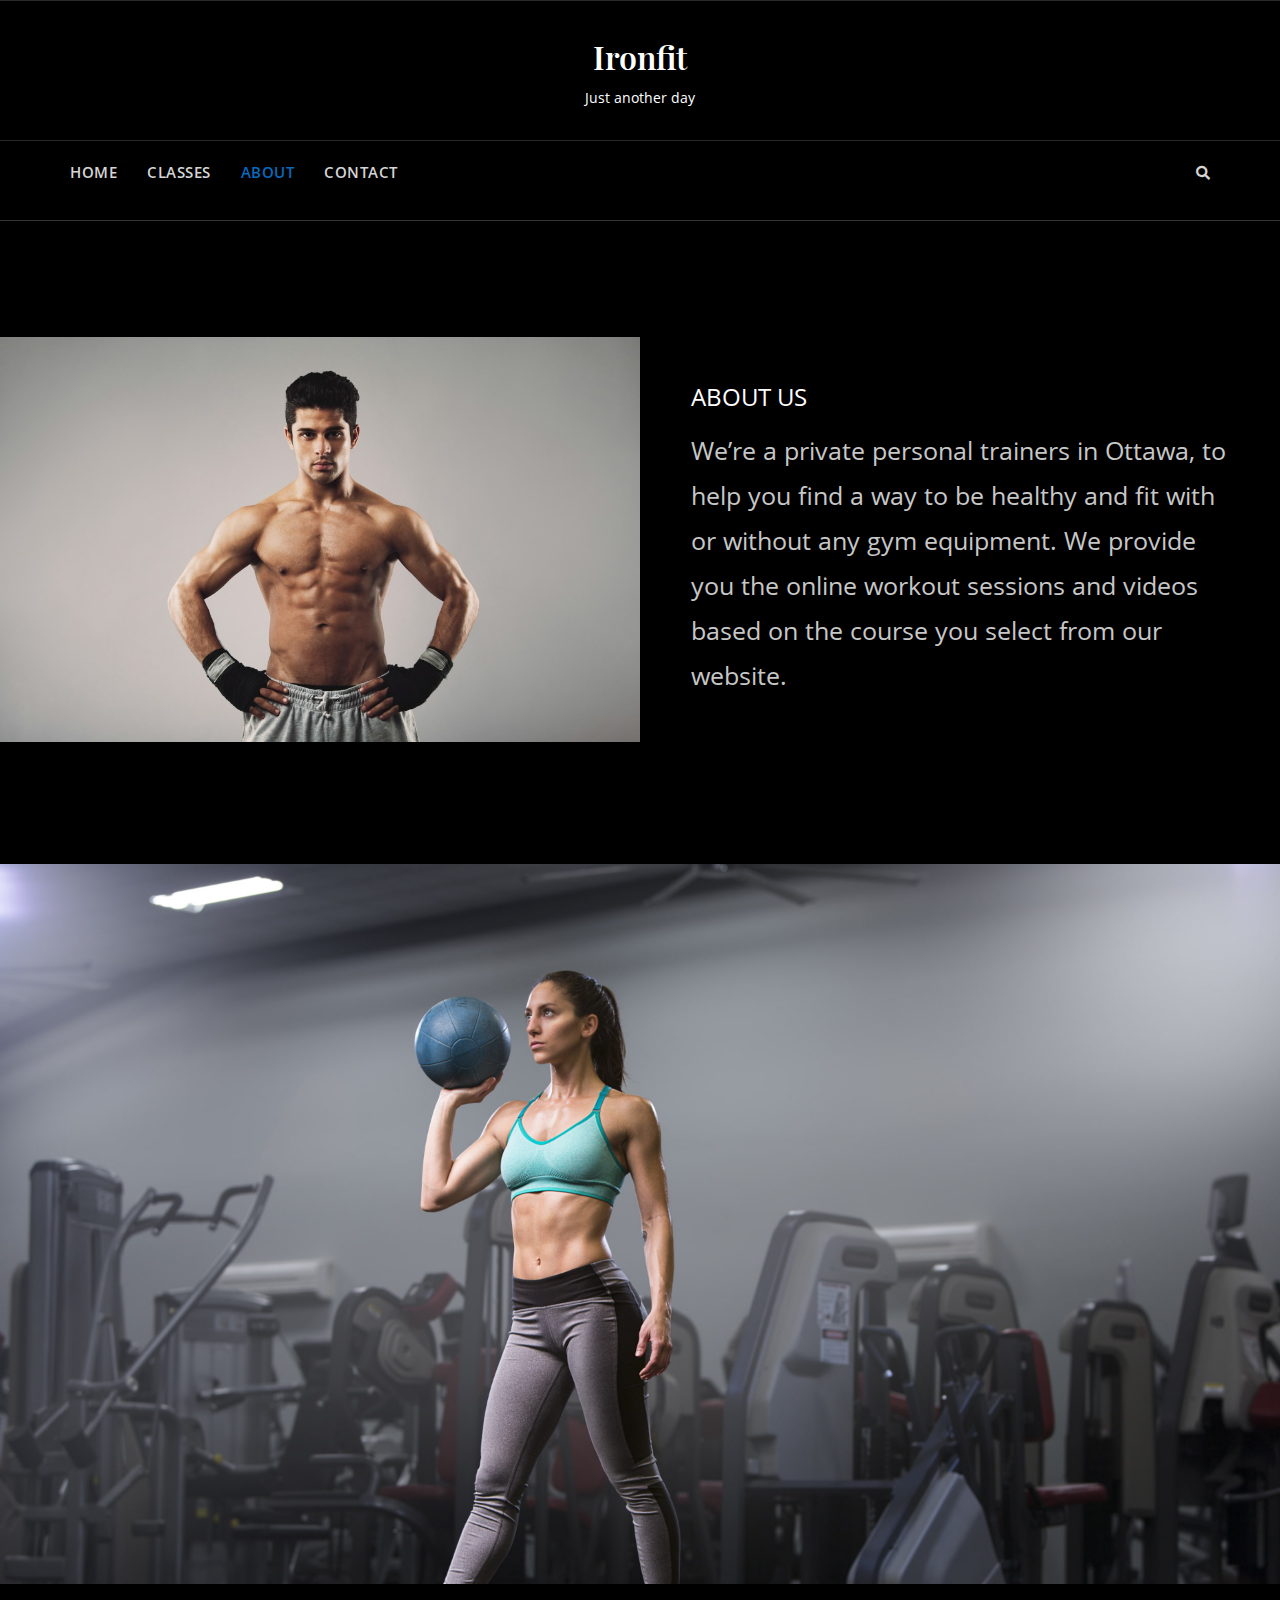
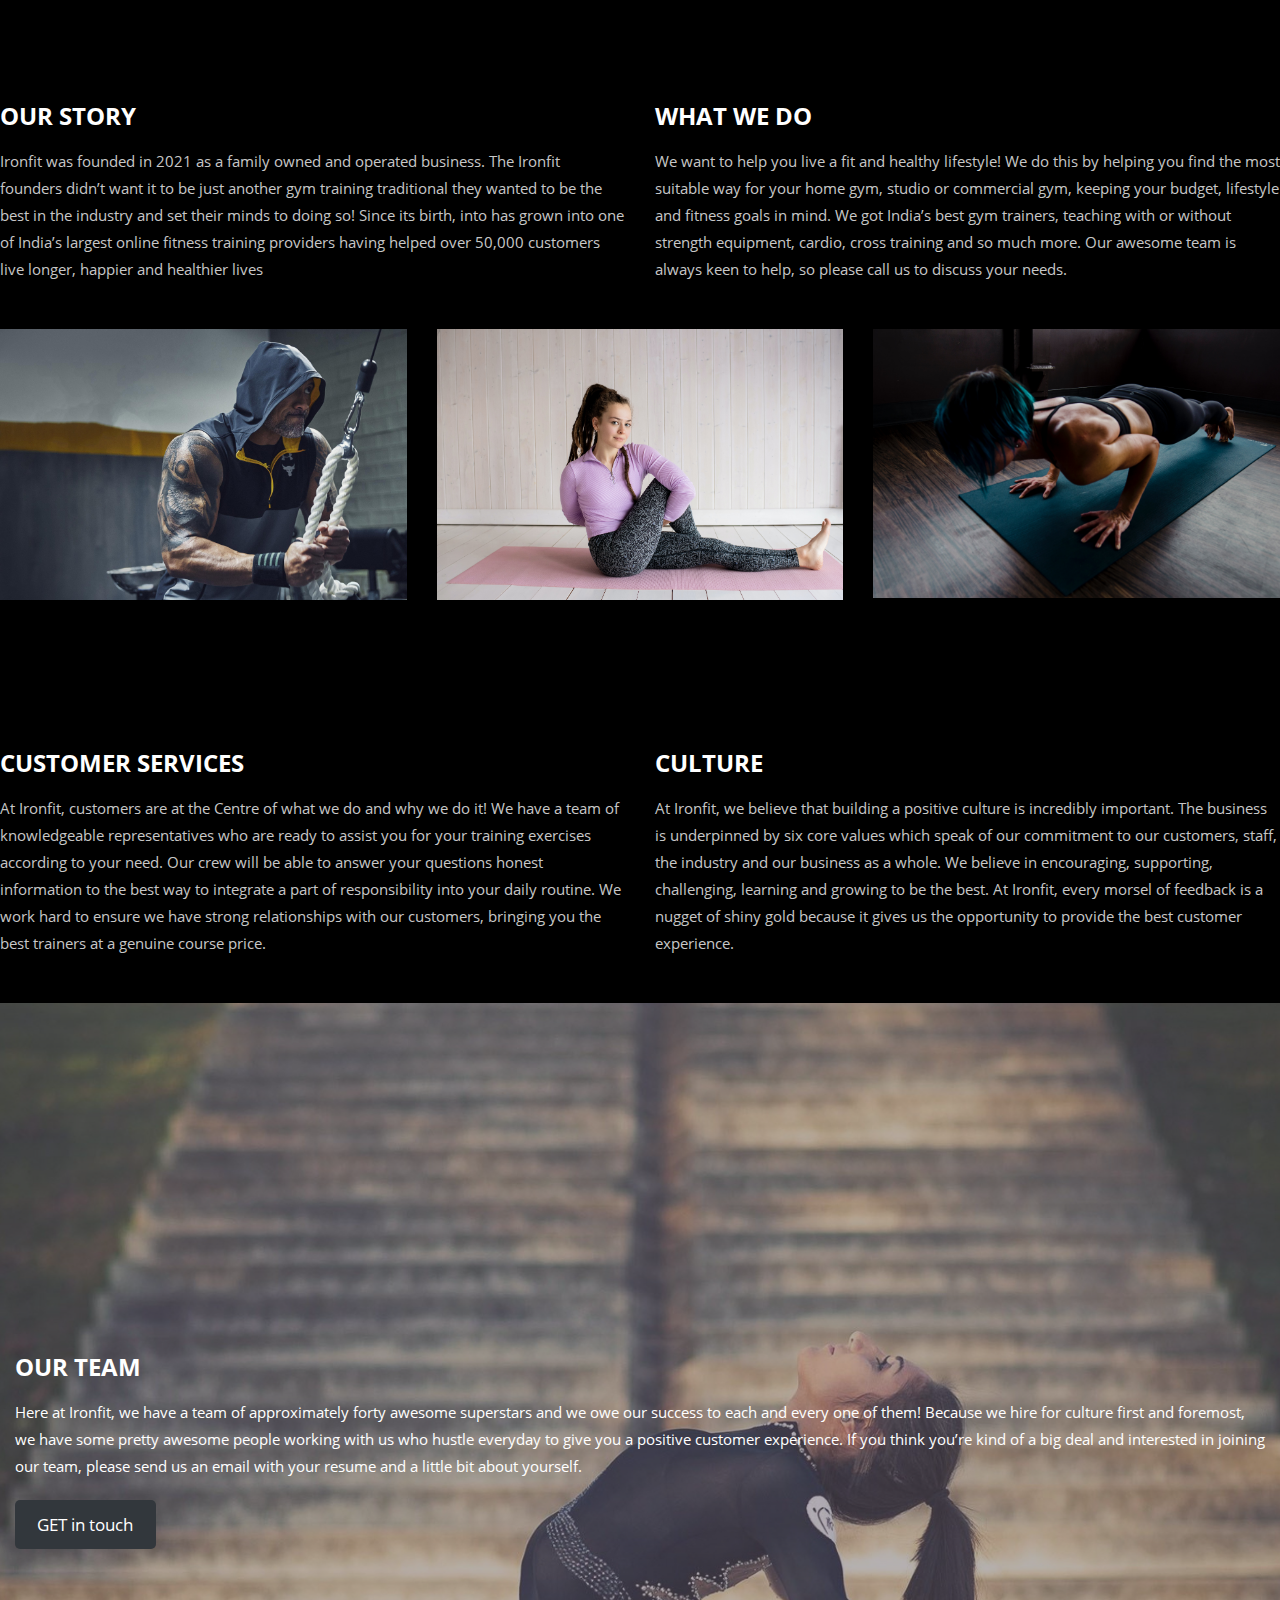
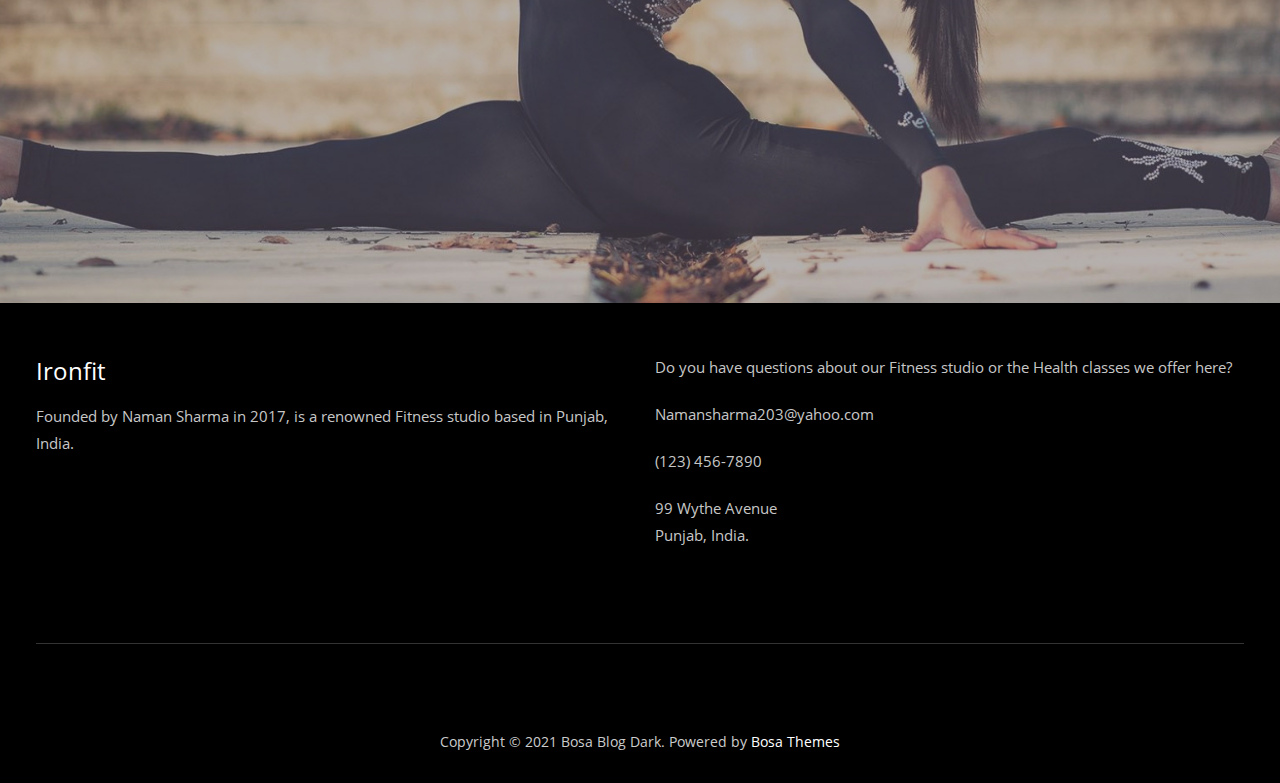
==== About/index.html @ 6e9be47a "added new files" ====
<!doctype html>
<html lang="en-US">
<head>
	<meta charset="UTF-8">
	<meta name="viewport" content="width=device-width, initial-scale=1">
	<link rel="profile" href="https://gmpg.org/xfn/11">

	<title>ABOUT &#8211; Ironfit</title>
<meta name='robots' content='max-image-preview:large' />
<link rel='dns-prefetch' href='//fonts.googleapis.com' />
<link rel='dns-prefetch' href='//s.w.org' />
<link rel="alternate" type="application/rss+xml" title="Ironfit &raquo; Feed" href="http://localhost/wordpress/feed/" />
<link rel="alternate" type="application/rss+xml" title="Ironfit &raquo; Comments Feed" href="http://localhost/wordpress/comments/feed/" />
<link rel="alternate" type="application/rss+xml" title="Ironfit &raquo; ABOUT Comments Feed" href="http://localhost/wordpress/about/feed/" />
		<script type="text/javascript">
			window._wpemojiSettings = {"baseUrl":"https:\/\/s.w.org\/images\/core\/emoji\/13.0.1\/72x72\/","ext":".png","svgUrl":"https:\/\/s.w.org\/images\/core\/emoji\/13.0.1\/svg\/","svgExt":".svg","source":{"concatemoji":"http:\/\/localhost\/wordpress\/wp-includes\/js\/wp-emoji-release.min.js?ver=5.7.2"}};
			!function(e,a,t){var n,r,o,i=a.createElement("canvas"),p=i.getContext&&i.getContext("2d");function s(e,t){var a=String.fromCharCode;p.clearRect(0,0,i.width,i.height),p.fillText(a.apply(this,e),0,0);e=i.toDataURL();return p.clearRect(0,0,i.width,i.height),p.fillText(a.apply(this,t),0,0),e===i.toDataURL()}function c(e){var t=a.createElement("script");t.src=e,t.defer=t.type="text/javascript",a.getElementsByTagName("head")[0].appendChild(t)}for(o=Array("flag","emoji"),t.supports={everything:!0,everythingExceptFlag:!0},r=0;r<o.length;r++)t.supports[o[r]]=function(e){if(!p||!p.fillText)return!1;switch(p.textBaseline="top",p.font="600 32px Arial",e){case"flag":return s([127987,65039,8205,9895,65039],[127987,65039,8203,9895,65039])?!1:!s([55356,56826,55356,56819],[55356,56826,8203,55356,56819])&&!s([55356,57332,56128,56423,56128,56418,56128,56421,56128,56430,56128,56423,56128,56447],[55356,57332,8203,56128,56423,8203,56128,56418,8203,56128,56421,8203,56128,56430,8203,56128,56423,8203,56128,56447]);case"emoji":return!s([55357,56424,8205,55356,57212],[55357,56424,8203,55356,57212])}return!1}(o[r]),t.supports.everything=t.supports.everything&&t.supports[o[r]],"flag"!==o[r]&&(t.supports.everythingExceptFlag=t.supports.everythingExceptFlag&&t.supports[o[r]]);t.supports.everythingExceptFlag=t.supports.everythingExceptFlag&&!t.supports.flag,t.DOMReady=!1,t.readyCallback=function(){t.DOMReady=!0},t.supports.everything||(n=function(){t.readyCallback()},a.addEventListener?(a.addEventListener("DOMContentLoaded",n,!1),e.addEventListener("load",n,!1)):(e.attachEvent("onload",n),a.attachEvent("onreadystatechange",function(){"complete"===a.readyState&&t.readyCallback()})),(n=t.source||{}).concatemoji?c(n.concatemoji):n.wpemoji&&n.twemoji&&(c(n.twemoji),c(n.wpemoji)))}(window,document,window._wpemojiSettings);
		</script>
		<style type="text/css">
img.wp-smiley,
img.emoji {
	display: inline !important;
	border: none !important;
	box-shadow: none !important;
	height: 1em !important;
	width: 1em !important;
	margin: 0 .07em !important;
	vertical-align: -0.1em !important;
	background: none !important;
	padding: 0 !important;
}
</style>
	<link rel='stylesheet' href='css/bosa-assets-bootstrap-css-bootstrap.min.css'>
<link rel='stylesheet' href='css/bosa-assets-slick-slick.css'>
<link rel='stylesheet' href='css/bosa-assets-css-slicknav.min.css'>
<link rel='stylesheet' href='css/bosa-assets-slick-slick-theme.css'>
<link rel='stylesheet' href='css/bosa-assets-font-awesome-css-all.min.css'>
<link rel='stylesheet' href='css/bosa-assets-css-blocks.min.css'>
<link rel='stylesheet' href='css/5573.css'>
<link rel='stylesheet' href='css/bosa-style.css'>
<link rel='stylesheet' href='css/6157.css'>
<link rel='stylesheet' href='css/7575.css'>
<link rel='stylesheet' href='css/dist-block-library-style.min.css'>
<link rel='stylesheet' href='css/dist-block-library-theme.min.css'>
<link rel='stylesheet' href='css/bosa-blog-dark-style.css'>
		<script>
			/* <![CDATA[ */
			var rcewpp = {
				"ajax_url":"http://localhost/wordpress/wp-admin/admin-ajax.php",
				"nonce": "33995a8b88",
				"home_url": "http://localhost/wordpress"
			};
			/* ]]\> */
		</script>
		<script type='text/javascript' src='js/jquery.min.js' id='jquery-core-js'></script>
<script type='text/javascript' src='js/jquery-migrate.min.js' id='jquery-migrate-js'></script>
<link rel="https://api.w.org/" href="http://localhost/wordpress/wp-json/" /><link rel="alternate" type="application/json" href="http://localhost/wordpress/wp-json/wp/v2/pages/28" /><link rel="EditURI" type="application/rsd+xml" title="RSD" href="http://localhost/wordpress/xmlrpc.php?rsd" />
<link rel="wlwmanifest" type="application/wlwmanifest+xml" href="http://localhost/wordpress/wp-includes/wlwmanifest.xml" /> 
<meta name="generator" content="WordPress 5.7.2" />
<link rel="canonical" href="http://localhost/wordpress/about/" />
<link rel='shortlink' href='http://localhost/wordpress/?p=28' />
<link rel="alternate" type="application/json+oembed" href="http://localhost/wordpress/wp-json/oembed/1.0/embed?url=http%3A%2F%2Flocalhost%2Fwordpress%2Fabout%2F" />
<link rel="alternate" type="text/xml+oembed" href="http://localhost/wordpress/wp-json/oembed/1.0/embed?url=http%3A%2F%2Flocalhost%2Fwordpress%2Fabout%2F&#038;format=xml" />
		<style>.site-header .site-branding > a {max-width: 270px;overflow: hidden;display: inline-block;}/* Site Title */.header-one .site-branding .site-title, .header-two .site-branding .site-title, .header-three .site-branding .site-title {color: #030303;}/* Tagline */.header-one .site-branding .site-description,.header-two .site-branding .site-description,.header-three .site-branding .site-description {color: #767676;}/* Page and Single Post Title */body.single .page-title, body.page .page-title {color: #101010;}/* Site body Text */body, html {color: #333333;}/* Heading Text */h1, h2, h3, h4, h5, h6 {color: #030303;}/* Primary Background */.section-title:before, .button-primary, body.woocommerce span.onsale, body.woocommerce-page span.onsale, body .woocommerce.widget_price_filter .ui-slider .ui-slider-handle, #offcanvas-menu .header-btn-wrap .header-btn .button-primary {background-color: #EB5A3E;}/* Primary Border */.post .entry-content .entry-header .cat-links a, .attachment .entry-content .entry-header .cat-links a, .wrap-coming-maintenance-mode .content .button-container .button-primary {border-color: #EB5A3E;}/* Primary Color */ blockquote:before, .post .entry-content .entry-header .cat-links a, .attachment .entry-content .entry-header .cat-links a, .post .entry-meta a:before, .attachment .entry-meta a:before, .single .entry-container .cat-links:before, .post .entry-meta .tag-links:before {color: #EB5A3E;}/* Hover Background */input[type=button]:hover, input[type=button]:active, input[type=button]:focus, input[type=reset]:hover, input[type=reset]:active, input[type=reset]:focus, input[type=submit]:hover, input[type=submit]:active, input[type=submit]:focus, .button-primary:hover, .button-primary:focus, .button-primary:active, .button-outline:hover, .button-outline:focus, .button-outline:active, .search-form .search-button:hover, .search-form .search-button:focus, .search-form .search-button:active, .page-numbers:hover, .page-numbers:focus, .page-numbers:active, #back-to-top a:hover, #back-to-top a:focus, #back-to-top a:active, .section-highlight-post .slick-control li.slick-arrow:not(.slick-disabled):hover, .section-highlight-post .slick-control li.slick-arrow:not(.slick-disabled):focus, .section-highlight-post .slick-control li.slick-arrow:not(.slick-disabled):active, .alt-menu-icon a:hover .icon-bar, .alt-menu-icon a:focus .icon-bar, .alt-menu-icon a:active .icon-bar, .alt-menu-icon a:hover .icon-bar:before, .alt-menu-icon a:hover .icon-bar:after, .alt-menu-icon a:focus .icon-bar:before, .alt-menu-icon a:focus .icon-bar:after, .alt-menu-icon a:active .icon-bar:before, .alt-menu-icon a:active .icon-bar:after, #offcanvas-menu .close-offcanvas-menu button:hover,#offcanvas-menu .close-offcanvas-menu button:active, .highlight-post-slider .post .entry-meta .cat-links a:hover, .highlight-post-slider .post .entry-meta .cat-links a:focus, .highlight-post-slider .post .entry-meta .cat-links a:active, .site-footer .social-profile ul li a:hover, .site-footer .social-profile ul li a:focus, .site-footer .social-profile ul li a:active, #back-to-top a:hover, #back-to-top a:focus, #back-to-top a:active, .comments-area .comment-list .reply a:hover, .comments-area .comment-list .reply a:focus, .comments-area .comment-list .reply a:active, .widget .tagcloud a:hover, .widget .tagcloud a:focus, .widget .tagcloud a:active, .infinite-scroll #infinite-handle span:hover, .infinite-scroll #infinite-handle span:focus, .infinite-scroll #infinite-handle span:active, .slicknav_btn:hover .slicknav_icon-bar, .slicknav_btn:focus .slicknav_icon-bar, .slicknav_btn:hover .slicknav_icon-bar, .slicknav_btn:hover .slicknav_icon-bar:first-child:before, .slicknav_btn:hover .slicknav_icon-bar:first-child:after, .slicknav_btn:focus .slicknav_icon-bar:first-child:before, .slicknav_btn:focus .slicknav_icon-bar:first-child:after, .slicknav_btn:hover .slicknav_icon-bar:first-child:before, .slicknav_btn:hover .slicknav_icon-bar:first-child:after, .woocommerce #respond input#submit:hover, .woocommerce #respond input#submit:focus, .woocommerce #respond input#submit:active, .body.woocommerce #respond input#submit:hover, body.woocommerce #respond input#submit:focus, body.woocommerce #respond input#submit:active, body.woocommerce a.button:hover, body.woocommerce a.button:focus, body.woocommerce a.button:active, body.woocommerce button.button:hover, body.woocommerce button.button:focus, body.woocommerce button.button:active, body.woocommerce input.button:hover, body.woocommerce input.button:focus, body.woocommerce input.button:active, body.woocommerce a.button.alt:hover, body.woocommerce a.button.alt:focus, body.woocommerce a.button.alt:active, body.woocommerce button.button.alt:hover, body.woocommerce button.button.alt:focus, body.woocommerce button.button.alt:active, body.woocommerce a.added_to_cart:hover, body.woocommerce a.added_to_cart:focus, body.woocommerce a.added_to_cart:active, body.woocommerce-page #respond input#submit:hover, body.woocommerce-page #respond input#submit:focus, body.woocommerce-page #respond input#submit:active, body.woocommerce-page a.button:hover, body.woocommerce-page a.button:focus, body.woocommerce-page a.button:active, body.woocommerce-page button.button:hover, body.woocommerce-page button.button:focus, body.woocommerce-page button.button:active, body.woocommerce-page input.button:hover, body.woocommerce-page input.button:focus, body.woocommerce-page input.button:active, body.woocommerce-page a.button.alt:hover, body.woocommerce-page a.button.alt:focus, body.woocommerce-page a.button.alt:active, body.woocommerce-page button.button.alt:hover, body.woocommerce-page button.button.alt:focus, body.woocommerce-page button.button.alt:active, body.woocommerce-page a.added_to_cart:hover, body.woocommerce-page a.added_to_cart:focus, body.woocommerce-page a.added_to_cart:active, .woocommerce a.button:hover, .woocommerce a.button:focus, .widget.widget_product_search [type=submit]:hover, .widget.widget_product_search [type=submit]:focus, .widget.widget_product_search [type=submit]:active, #offcanvas-menu .header-btn-wrap .header-btn .button-primary:hover, #offcanvas-menu .header-btn-wrap .header-btn .button-primary:focus, #offcanvas-menu .header-btn-wrap .header-btn .button-primary:active, #offcanvas-menu .header-btn-wrap .header-btn .button-outline:hover, #offcanvas-menu .header-btn-wrap .header-btn .button-outline:focus, #offcanvas-menu .header-btn-wrap .header-btn .button-outline:active {background-color: #086abd;}/* Hover Border */.button-outline:hover, .button-outline:focus, .button-outline:active, #offcanvas-menu .close-offcanvas-menu button:hover, #offcanvas-menu .close-offcanvas-menu button:active, .page-numbers:hover, .page-numbers:focus, .page-numbers:active, #back-to-top a:hover, #back-to-top a:focus, #back-to-top a:active, .post .entry-content .entry-header .cat-links a:hover, .post .entry-content .entry-header .cat-links a:focus, .post .entry-content .entry-header .cat-links a:active, .attachment .entry-content .entry-header .cat-links a:hover, .attachment .entry-content .entry-header .cat-links a:focus, .attachment .entry-content .entry-header .cat-links a:active, .banner-content .entry-content .entry-header .cat-links a:hover, .banner-content .entry-content .entry-header .cat-links a:focus, .banner-content .entry-content .entry-header .cat-links a:active, .slick-control li:not(.slick-disabled):hover span, .slick-control li:not(.slick-disabled):focus span, .slick-control li:not(.slick-disabled):active span, .section-banner .banner-content .button-container .button-outline:hover, .section-banner .banner-content .button-container .button-outline:focus, .section-banner .banner-content .button-container .button-outline:active, #back-to-top a:hover, #back-to-top a:focus, #back-to-top a:active, .widget .tagcloud a:hover, .widget .tagcloud a:focus, .widget .tagcloud a:active, .woocommerce nav.woocommerce-pagination ul li a:focus, .woocommerce nav.woocommerce-pagination ul li a:hover, .woocommerce nav.woocommerce-pagination ul li span.current, #offcanvas-menu .header-btn-wrap .header-btn .button-outline:hover, #offcanvas-menu .header-btn-wrap .header-btn .button-outline:focus, #offcanvas-menu .header-btn-wrap .header-btn .button-outline:active, .wrap-coming-maintenance-mode .content .social-profile ul a:hover, .wrap-coming-maintenance-mode .content .social-profile ul a:focus, .wrap-coming-maintenance-mode .content .social-profile ul a:active, body.woocommerce a.added_to_cart {border-color: #086abd;}/* Hover Text */a:hover, a:focus, a:active, .main-navigation ul.menu ul li a:hover, .main-navigation ul.menu ul li a:focus, .main-navigation ul.menu ul li a:active, .main-navigation ul.menu > li:hover > a, .main-navigation ul.menu > li:focus > a, .main-navigation ul.menu > li:active > a, .main-navigation ul.menu > li.focus > a, .main-navigation ul.menu li.current-menu-item > a, .main-navigation ul.menu li.current-menu-parent > a, .comment-navigation .nav-previous a:hover, .comment-navigation .nav-previous a:focus, .comment-navigation .nav-previous a:active, .comment-navigation .nav-next a:hover, .comment-navigation .nav-next a:focus, .comment-navigation .nav-next a:active, .posts-navigation .nav-previous a:hover, .posts-navigation .nav-previous a:focus, .posts-navigation .nav-previous a:active, .posts-navigation .nav-next a:hover, .posts-navigation .nav-next a:focus, .posts-navigation .nav-next a:active, .post-navigation .nav-previous a:hover, .post-navigation .nav-previous a:focus, .post-navigation .nav-previous a:active, .post-navigation .nav-next a:hover, .post-navigation .nav-next a:focus, .post-navigation .nav-next a:active, .social-profile ul li a:hover, .social-profile ul li a:focus, .social-profile ul li a:active, .post .entry-content .entry-header .cat-links a:hover, .post .entry-content .entry-header .cat-links a:focus, .post .entry-content .entry-header .cat-links a:active, .attachment .entry-content .entry-header .cat-links a:hover, .attachment .entry-content .entry-header .cat-links a:focus, .attachment .entry-content .entry-header .cat-links a:active, .banner-content .entry-content .entry-header .cat-links a:hover, .banner-content .entry-content .entry-header .cat-links a:focus, .banner-content .entry-content .entry-header .cat-links a:active, .post .entry-meta a:hover, .post .entry-meta a:focus, .post .entry-meta a:active, .attachment .entry-meta a:hover, .attachment .entry-meta a:focus, .attachment .entry-meta a:active, .banner-content .entry-meta a:hover, .banner-content .entry-meta a:focus, .banner-content .entry-meta a:active, .post .entry-meta a:hover:before, .post .entry-meta a:focus:before, .post .entry-meta a:active:before, .attachment .entry-meta a:hover:before, .attachment .entry-meta a:focus:before, .attachment .entry-meta a:active:before, .banner-content .entry-meta a:hover:before, .banner-content .entry-meta a:focus:before, .banner-content .entry-meta a:active:before, .breadcrumb-wrap .breadcrumbs .trail-items a:hover, .breadcrumb-wrap .breadcrumbs .trail-items a:focus, .breadcrumb-wrap .breadcrumbs .trail-items a:active, .site-header .site-branding .site-title a:hover, .site-header .site-branding .site-title a:focus, .site-header .site-branding .site-title a:active, .header-icons .search-icon:hover, .header-icons .search-icon:focus, .header-icons .search-icon:active, .header-search .search-form .search-button:hover, .header-search .close-button:hover, .header-contact ul a:hover, .header-contact ul a:focus, .header-contact ul a:active, .section-banner .banner-content .entry-meta a:hover, .section-banner .banner-content .entry-meta a:focus, .section-banner .banner-content .entry-meta a:active, .site-footer .site-info a:hover, .site-footer .site-info a:focus, .site-footer .site-info a:active, .site-footer .footer-menu ul li a:hover, .site-footer .footer-menu ul li a:focus, .site-footer .footer-menu ul li a:active, .comments-area .comment-list .comment-metadata a:hover, .comments-area .comment-list .comment-metadata a:focus, .comments-area .comment-list .comment-metadata a:active, .widget ul li a:hover, .widget ul li a:focus, .widget ul li a:active, body.woocommerce .product_meta .posted_in a:hover, body.woocommerce .product_meta .posted_in a:focus, body.woocommerce .product_meta .posted_in a:active, body.woocommerce .product_meta .tagged_as a:hover, body.woocommerce .product_meta .tagged_as a:focus, body.woocommerce .product_meta .tagged_as a:active, body.woocommerce-page .product_meta .posted_in a:hover, body.woocommerce-page .product_meta .posted_in a:focus, body.woocommerce-page .product_meta .posted_in a:active, body.woocommerce-page .product_meta .tagged_as a:hover, body.woocommerce-page .product_meta .tagged_as a:focus, body.woocommerce-page .product_meta .tagged_as a:active, .woocommerce .woocommerce-MyAccount-navigation ul li a:hover, .woocommerce .woocommerce-MyAccount-navigation ul li a:focus, .woocommerce .woocommerce-MyAccount-navigation ul li a:active, .woocommerce .woocommerce-MyAccount-content p a:hover, .woocommerce .woocommerce-MyAccount-content p a:focus, .woocommerce .woocommerce-MyAccount-content p a:active, .product .product-compare-wishlist .product-compare a:hover, .product .product-compare-wishlist .product-wishlist a:hover, .section-banner .banner-content .button-container .button-text:hover, .section-banner .banner-content .button-container .button-text:focus, .section-banner .banner-content .button-container .button-text:active, .social-profile ul li a:hover, .wrap-coming-maintenance-mode .content .header-contact ul a:hover, .wrap-coming-maintenance-mode .content .header-contact ul a:focus, .wrap-coming-maintenance-mode .content .header-contact ul a:active, #offcanvas-menu .header-navigation ul.menu > li a:hover, #offcanvas-menu .header-navigation ul.menu > li a:focus, #offcanvas-menu .header-navigation ul.menu > li a:active, #offcanvas-menu .social-profile ul li a:hover, #offcanvas-menu .social-profile ul li a:focus, #offcanvas-menu .social-profile ul li a:active, #offcanvas-menu .header-contact ul li a:hover, #offcanvas-menu .header-contact ul li a:focus, #offcanvas-menu .header-contact ul li a:active, #offcanvas-menu .header-btn-wrap .header-btn .button-text:hover, #offcanvas-menu .header-btn-wrap .header-btn .button-text:focus, #offcanvas-menu .header-btn-wrap .header-btn .button-text:active, .wrap-coming-maintenance-mode .content .social-profile ul a:hover, .wrap-coming-maintenance-mode .content .social-profile ul a:focus, .wrap-coming-maintenance-mode .content .social-profile ul a:active, body .woocommerce .woocommerce-MyAccount-navigation ul li.is-active a, body.woocommerce ul.products li.product .woocommerce-loop-product__title:hover, body.woocommerce ul.products li.product .woocommerce-loop-product__title:focus, body.woocommerce ul.products li.product .woocommerce-loop-product__title:active, body.woocommerce-page ul.products li.product .woocommerce-loop-product__title:hover, body.woocommerce-page ul.products li.product .woocommerce-loop-product__title:focus, body.woocommerce-page ul.products li.product .woocommerce-loop-product__title:active, .woocommerce ul.products li.product .price ins:hover, .woocommerce ul.products li.product .price ins:focus, .woocommerce ul.products li.product .price ins:active, .widget.widget_recently_viewed_products li .product-title:hover, .widget.widget_recently_viewed_products li .product-title:active, .widget.widget_recent_reviews li .product-title:hover, .widget.widget_recent_reviews li .product-title:active, .widget.widget_products .product_list_widget li .product-title:hover,.widget.widget_products .product_list_widget li .product-title:active{color: #086abd;}/* Main Slider */.main-slider .banner-img .overlay {background-color: rgba(0, 0, 0, 0.4);}/* Main Banner */.banner-img .overlay { background-color: rgba(0, 0, 0, 0.4);}/* Feature Posts*/.feature-posts-layout-one .feature-posts-content-wrap .feature-posts-image:before { background-color: rgba(0, 0, 0, 0.4);}.header-one .top-header,.header-two .top-header,.header-three .top-header {background-color: ;}.header-one .header-contact ul li, .header-one .header-contact ul li a, .header-one .social-profile ul li a,.header-one .header-icons .search-icon,.header-two .header-contact ul li, .header-two .header-contact ul li a, .header-two .social-profile ul li a,.header-two .header-icons .search-icon,.header-three .header-navigation ul.menu > li > a, .header-three .alt-menu-icon .iconbar-label, .header-three .social-profile ul li a {color: #333333;}@media only screen and (max-width: 991px) {.alt-menu-icon .iconbar-label {color: #333333;}header.site-header .alt-menu-icon .icon-bar, header.site-header .alt-menu-icon .icon-bar:before, header.site-header .alt-menu-icon .icon-bar:after {background-color: #333333;}.alt-menu-icon a:hover .iconbar-label,.alt-menu-icon a:focus .iconbar-label,.alt-menu-icon a:active .iconbar-label {color: #086abd;}header.site-header .alt-menu-icon a:hover .icon-bar, header.site-header .alt-menu-icon a:focus .icon-bar, header.site-header .alt-menu-icon a:active .icon-bar, header.site-header .alt-menu-icon a:hover .icon-bar:before, header.site-header .alt-menu-icon a:focus .icon-bar:before, header.site-header .alt-menu-icon a:active .icon-bar:before, header.site-header .alt-menu-icon a:hover .icon-bar:after,header.site-header .alt-menu-icon a:focus .icon-bar:after,header.site-header .alt-menu-icon a:active .icon-bar:after {background-color: #086abd;}}.header-one .alt-menu-icon .icon-bar, .header-one .alt-menu-icon .icon-bar:before, .header-one .alt-menu-icon .icon-bar:after,.header-two .alt-menu-icon .icon-bar, .header-two .alt-menu-icon .icon-bar:before, .header-two .alt-menu-icon .icon-bar:after {background-color: #333333;}.header-one .header-contact ul li a:hover, .header-one .header-contact ul li a:focus, .header-one .header-contact ul li a:active, .header-one .social-profile ul li a:hover, .header-one .social-profile ul li a:focus, .header-one .social-profile ul li a:active,.header-one .header-search-wrap .search-icon:hover,.header-one .header-search-wrap .search-icon:focus,.header-one .header-search-wrap .search-icon:active,.header-two .header-contact ul li a:hover, .header-two .header-contact ul li a:focus, .header-two .header-contact ul li a:active, .header-two .social-profile ul li a:hover,.header-two .social-profile ul li a:focus,.header-two .social-profile ul li a:active,.header-two .header-icons .search-icon:hover,.header-two .header-icons .search-icon:focus,.header-two .header-icons .search-icon:active,.header-three .header-navigation ul.menu > li > a:hover, .header-three .header-navigation ul.menu > li > a:focus, .header-three .header-navigation ul.menu > li > a:active, .header-three .social-profile ul li a:hover, .header-three .social-profile ul li a:focus, .header-three .social-profile ul li a:active {color: #086abd;}.header-one .alt-menu-icon a:hover .icon-bar, .header-one .alt-menu-icon a:focus .icon-bar, .header-one .alt-menu-icon a:active .icon-bar, .header-one .alt-menu-icon a:hover .icon-bar:before, .header-one .alt-menu-icon a:focus .icon-bar:before, .header-one .alt-menu-icon a:active .icon-bar:before, .header-one .alt-menu-icon a:hover .icon-bar:after,.header-one .alt-menu-icon a:focus .icon-bar:after,.header-one .alt-menu-icon a:active .icon-bar:after,.header-two .alt-menu-icon a:hover .icon-bar, .header-two .alt-menu-icon a:focus .icon-bar, .header-two .alt-menu-icon a:active .icon-bar, .header-two .alt-menu-icon a:hover .icon-bar:before, .header-two .alt-menu-icon a:focus .icon-bar:before, .header-two .alt-menu-icon a:active .icon-bar:before, .header-two .alt-menu-icon a:hover .icon-bar:after,.header-two .alt-menu-icon a:focus .icon-bar:after,.header-two .alt-menu-icon a:active .icon-bar:after,.home .header-two:not(.sticky-header) .alt-menu-icon a:hover .icon-bar, .home .header-two:not(.sticky-header) .alt-menu-icon a:focus .icon-bar, .home .header-two:not(.sticky-header) .alt-menu-icon a:active .icon-bar, .home .header-two:not(.sticky-header) .alt-menu-icon a:hover .icon-bar:before, .home .header-two:not(.sticky-header) .alt-menu-icon a:focus .icon-bar:before, .home .header-two:not(.sticky-header) .alt-menu-icon a:active .icon-bar:before, .home .header-two:not(.sticky-header) .alt-menu-icon a:hover .icon-bar:after,.home .header-two:not(.sticky-header) .alt-menu-icon a:focus .icon-bar:after,.home .header-two:not(.sticky-header) .alt-menu-icon a:active .icon-bar:after {background-color: #086abd;}.mid-header .overlay {background-color: ;}.header-three .site-branding .site-title a:hover,.header-three .site-branding .site-title a:focus,.header-three .site-branding .site-title a:active {color: #086abd;}.header-one .bottom-header .overlay,.header-two .bottom-header .overlay,.header-three .bottom-header,.header-three .mobile-menu-container {background-color: ;}@media only screen and (max-width: 991px) {.header-one .mobile-menu-container {background-color: ;}}.header-one .main-navigation ul.menu > li > a,.header-two .main-navigation ul.menu > li > a,.header-three .main-navigation ul.menu > li > a, .header-three .header-icons .search-icon {color: #333333;}.site-header .slicknav_btn:not(.slicknav_open) .slicknav_icon span,.site-header .slicknav_btn:not(.slicknav_open) .slicknav_icon span:first-child:before, .site-header .slicknav_btn:not(.slicknav_open) .slicknav_icon span:first-child:after {background-color: #333333;}.header-one .site-branding .site-title a:hover,.header-one .site-branding .site-title a:focus,.header-one .site-branding .site-title a:active,.header-one .main-navigation ul.menu li a:hover, .header-one .main-navigation ul.menu li a:focus, .header-one .main-navigation ul.menu li a:active, .header-one .main-navigation ul.menu li.current-menu-item > a,.header-one .main-navigation ul.menu > li:hover > a, .header-one .main-navigation ul.menu > li:focus > a, .header-one .main-navigation ul.menu > li:active > a, .header-two .site-branding .site-title a:hover,.header-two .site-branding .site-title a:focus,.header-two .site-branding .site-title a:active,.header-two .header-search-wrap .search-icon:hover,.header-two .header-search-wrap .search-icon:focus,.header-two .header-search-wrap .search-icon:active,.header-two .main-navigation ul.menu li a:hover, .header-two .main-navigation ul.menu li a:focus, .header-two .main-navigation ul.menu > li > a:active, .header-two .main-navigation ul.menu li.current-menu-item > a,.header-two .main-navigation ul.menu > li:hover > a, .header-two .main-navigation ul.menu > li:focus > a, .header-two .main-navigation ul.menu > li:active > a, .header-two .header-icons .search-icon:hover, .header-two .header-icons .search-icon:focus, .header-two .header-icons .search-icon:active, .home .header-two:not(.sticky-header) .main-navigation ul.menu li a:hover, .home .header-two:not(.sticky-header) .main-navigation ul.menu li a:focus, .home .header-two:not(.sticky-header) .main-navigation ul.menu li a:active,.header-two .main-navigation ul.menu li.current-menu-item > a,.header-three .main-navigation ul.menu > li > a:hover, .header-three .main-navigation ul.menu > li > a:focus, .header-three .main-navigation ul.menu > li > a:active, .header-three .main-navigation ul.menu li.current-menu-item > a,.header-three .main-navigation ul.menu > li:hover > a, .header-three .main-navigation ul.menu > li:focus > a, .header-three .main-navigation ul.menu > li:active > a, .header-three .header-icons .search-icon:hover, .header-three .header-icons .search-icon:focus, .header-three .header-icons .search-icon:active {color: #086abd;}.header-three .alt-menu-icon .icon-bar, .header-three .alt-menu-icon .icon-bar:before, .header-three .alt-menu-icon .icon-bar:after {background-color: #333333;}.header-three .alt-menu-icon a:hover .icon-bar, .header-three .alt-menu-icon a:focus .icon-bar, .header-three .alt-menu-icon a:active .icon-bar, .header-three .alt-menu-icon a:hover .icon-bar:before, .header-three .alt-menu-icon a:focus .icon-bar:before, .header-three .alt-menu-icon a:active .icon-bar:before, .header-three .alt-menu-icon a:hover .icon-bar:after,.header-three .alt-menu-icon a:focus .icon-bar:after,.header-three .alt-menu-icon a:active .icon-bar:after {background-color: #086abd;}@media only screen and (max-width: 991px) {.mobile-menu-container .slicknav_menu .slicknav_menutxt {color: #333333;}.mobile-menu-container .slicknav_menu .slicknav_btn .slicknav_icon span, .mobile-menu-container .slicknav_menu .slicknav_btn .slicknav_icon span:first-child:before,.mobile-menu-container .slicknav_menu .slicknav_btn .slicknav_icon span:first-child:after {background-color: #333333;}.mobile-menu-container .slicknav_menu .slicknav_btn:hover .slicknav_menutxt,.mobile-menu-container .slicknav_menu .slicknav_btn:focus .slicknav_menutxt,.mobile-menu-container .slicknav_menu .slicknav_btn:active .slicknav_menutxt,.slicknav_menu .slicknav_nav li a:hover, .slicknav_menu .slicknav_nav li a:focus, .slicknav_menu .slicknav_nav li a:active {color: #086abd;}.mobile-menu-container .slicknav_menu .slicknav_btn:hover .slicknav_icon span, .mobile-menu-container .slicknav_menu .slicknav_btn:focus .slicknav_icon span, .mobile-menu-container .slicknav_menu .slicknav_btn:active .slicknav_icon span, .mobile-menu-container .slicknav_menu .slicknav_btn:hover .slicknav_icon span:first-child:before,.mobile-menu-container .slicknav_menu .slicknav_btn:focus .slicknav_icon span:first-child:before,.mobile-menu-container .slicknav_menu .slicknav_btn:active .slicknav_icon span:first-child:before,.mobile-menu-container .slicknav_menu .slicknav_btn:hover .slicknav_icon span:first-child:after,.mobile-menu-container .slicknav_menu .slicknav_btn:focus .slicknav_icon span:first-child:after,.mobile-menu-container .slicknav_menu .slicknav_btn:active .slicknav_icon span:first-child:after {background-color: #086abd;}}/* Transparent Top Header */.home .header-two.site-header .top-header {background-color: ;}/* Site Title */.home .site-header.header-two:not(.sticky-header) .site-branding .site-title {color: #ffffff;}/* Tagline */.home .site-header.header-two:not(.sticky-header) .site-branding .site-description {color: #e6e6e6;}/* Top Header Color */.home .header-two.site-header .header-contact ul a,.home .header-two.site-header .header-contact ul li,.home .header-two.site-header .social-profile ul li a, .home .header-two.site-header .header-search-wrap .search-icon {color: #ffffff;}.home .header-two.site-header .header-contact ul a:hover,.home .header-two.site-header .header-contact ul a:focus,.home .header-two.site-header .header-contact ul a:active,.home .header-two.site-header .social-profile ul li a:hover, .home .header-two.site-header .social-profile ul li a:focus, .home .header-two.site-header .social-profile ul li a:active, .home .header-two.site-header .header-search-wrap .search-icon:hover,.home .header-two.site-header .header-search-wrap .search-icon:focus,.home .header-two.site-header .header-search-wrap .search-icon:active {color: #086abd;}.home .header-two:not(.sticky-header) .alt-menu-icon .icon-bar,.home .header-two:not(.sticky-header) .alt-menu-icon .icon-bar:before, .home .header-two:not(.sticky-header) .alt-menu-icon .icon-bar:after {background-color: #ffffff;}.home .header-two:not(.sticky-header) .alt-menu-icon a:hover .icon-bar,.home .header-two:not(.sticky-header) .alt-menu-icon a:focus .icon-bar,.home .header-two:not(.sticky-header) .alt-menu-icon a:focus .icon-bar,.home .header-two:not(.sticky-header) .alt-menu-icon a:hover .icon-bar:before, .home .header-two:not(.sticky-header) .alt-menu-icon a:focus .icon-bar:before, .home .header-two:not(.sticky-header) .alt-menu-icon a:active .icon-bar:before, .home .header-two:not(.sticky-header) .alt-menu-icon a:hover .icon-bar:after,.home .header-two:not(.sticky-header) .alt-menu-icon a:focus .icon-bar:after,.home .header-two:not(.sticky-header) .alt-menu-icon a:active .icon-bar:after {background-color: #086abd;}/* Transparent bottom Header */.home .header-two.site-header .bottom-header .overlay {background-color: ;}/* Header Menu */.home .header-two:not(.sticky-header) .main-navigation ul.menu > li > a {color: #ffffff;}@media only screen and (max-width: 991px) {.home .header-two .alt-menu-icon .iconbar-label {color: #ffffff;}.home .header-two .alt-menu-icon a:hover .iconbar-label,.home .header-two .alt-menu-icon a:focus .iconbar-label,.home .header-two .alt-menu-icon a:active .iconbar-label {color: #086abd;}.home .header-two:not(.sticky-header) .mobile-menu-container .slicknav_menu .slicknav_menutxt {color: #ffffff;}.home .header-two:not(.sticky-header) .mobile-menu-container .slicknav_menu .slicknav_btn .slicknav_icon span, .home .header-two:not(.sticky-header) .mobile-menu-container .slicknav_menu .slicknav_btn .slicknav_icon span:first-child:before, .home .header-two:not(.sticky-header) .mobile-menu-container .slicknav_menu .slicknav_btn .slicknav_icon span:first-child:after {background-color: #ffffff;}}/* Transparent Header bottom Hover Color*/.home .site-header.header-two:not(.sticky-header) .site-branding .site-title a:hover,.home .site-header.header-two:not(.sticky-header) .site-branding .site-title a:focus,.home .site-header.header-two:not(.sticky-header) .site-branding .site-title a:active,.home .header-two:not(.sticky-header) .main-navigation ul.menu li > a:hover,.home .header-two:not(.sticky-header) .main-navigation ul.menu li > a:focus,.home .header-two:not(.sticky-header) .main-navigation ul.menu li > a:active,.home .header-two:not(.sticky-header) .main-navigation ul.menu li:hover > a, .home .header-two:not(.sticky-header) .main-navigation ul.menu li:focus > a, .home .header-two:not(.sticky-header) .main-navigation ul.menu li:active > a,.home .header-two .mobile-menu-container .slicknav_menu .slicknav_btn:hover .slicknav_menutxt,.home .header-two .mobile-menu-container .slicknav_menu .slicknav_btn:focus .slicknav_menutxt,.home .header-two .mobile-menu-container .slicknav_menu .slicknav_btn:active .slicknav_menutxt {color: #086abd;}.home .header-two .mobile-menu-container .slicknav_menu .slicknav_btn:hover .slicknav_icon span, .home .header-two .mobile-menu-container .slicknav_menu .slicknav_btn:focus .slicknav_icon span, .home .header-two .mobile-menu-container .slicknav_menu .slicknav_btn:active .slicknav_icon span, .home .header-two .mobile-menu-container .slicknav_menu .slicknav_btn:hover .slicknav_icon span:first-child:before, .home .header-two .mobile-menu-container .slicknav_menu .slicknav_btn:focus .slicknav_icon span:first-child:before, .home .header-two .mobile-menu-container .slicknav_menu .slicknav_btn:active .slicknav_icon span:first-child:before, .home .header-two .mobile-menu-container .slicknav_menu .slicknav_btn:hover .slicknav_icon span:first-child:after,.home .header-two .mobile-menu-container .slicknav_menu .slicknav_btn:focus .slicknav_icon span:first-child:after,.home .header-two .mobile-menu-container .slicknav_menu .slicknav_btn:active .slicknav_icon span:first-child:after {background-color: #086abd;}#masthead .main-navigation ul.menu ul li a:hover,#masthead .main-navigation ul.menu ul li a:focus,#masthead .main-navigation ul.menu ul li a:active {color: #086abd;}.site-header .header-btn-1.button-outline {border-color: #1a1a1a;color: #1a1a1a;}.site-header .header-btn-1.button-outline:hover,.site-header .header-btn-1.button-outline:focus,.site-header .header-btn-1.button-outline:active {background-color: #086abd;border-color: #086abd;color: #ffffff;}.site-header .header-btn-1.button-outline {border-radius: 0px;}.site-header .site-branding img {display: none;}@media screen and (max-width: 991px){.site-header.sticky-header .fixed-header {position: relative;}}.site-header.sticky-header .site-branding > a {max-width: 270px;}@media only screen and (min-width: 992px) {.site-header:not(.sticky-header) .header-image-wrap {height: 80px;width: 100%;position: relative;}}.header-slide-item {background-position: center center;background-repeat: no-repeat;background-size: cover;}@media only screen and (min-width: 768px) {.banner-img {height: 550px;overflow: hidden;}}.main-slider .banner-img .overlay {background-color: ;}.section-banner .banner-content .entry-title {color: #ffffff;}.banner-content .entry-content .entry-header .cat-links a {color: #ebebeb;border-color: #ebebeb;}.section-banner .banner-content .entry-meta a {color: #ebebeb;}.section-banner .banner-content .entry-meta a:before {color: #FFFFFF;} .section-banner .entry-text {color: #ffffff;}.banner-content .entry-content .entry-header .cat-links a:hover, .banner-content .entry-content .entry-header .cat-links a:focus, .banner-content .entry-content .entry-header .cat-links a:active,.banner-content .entry-title a:hover,.banner-content .entry-title a:focus,.banner-content .entry-title a:active,.section-banner .banner-content .entry-meta a:hover, .section-banner .banner-content .entry-meta a:focus, .section-banner .banner-content .entry-meta a:active,.section-banner .banner-content .entry-meta a:hover:before, .section-banner .banner-content .entry-meta a:focus:before, .section-banner .banner-content .entry-meta a:active:before {color: #a8d8ff;}.banner-content .entry-content .entry-header .cat-links a:hover, .banner-content .entry-content .entry-header .cat-links a:focus, .banner-content .entry-content .entry-header .cat-links a:active {border-color: #a8d8ff;}.section-banner .slide-inner .banner-content .button-container .button-outline {border-color: #ffffff;color: #ffffff;}.section-banner .slide-inner .banner-content .button-container .button-outline:hover,.section-banner .slide-inner .banner-content .button-container .button-outline:focus,.section-banner .slide-inner .banner-content .button-container .button-outline:active {background-color: #086abd;border-color: #086abd;color: #FFFFFF;}.section-banner .slide-inner .banner-content .button-container a {border-radius: 0px;}.main-slider .banner-img {background-position: center center;background-repeat: no-repeat;background-size: cover;}.site-footer.has-footer-bg .site-footer-inner {background-position: center center;background-repeat: no-repeat;background-size: cover;}.footer-widget-wrap {padding-top: 0px;padding-bottom: 50px;}.top-footer {background-color: ;}.site-footer h1, .site-footer h2, .site-footer h3, .site-footer h4, .site-footer h5, .site-footer h6 {color: #030303;}.site-footer .widget .widget-title:before {background-color: #030303;}.site-footer a, .site-footer .widget ul li a,.site-footer .widget .tagcloud a,.site-footer .post .entry-meta a,.site-footer .post .entry-meta a:before {color: #656565;}.widget ul li,.latest-posts-widget .post {border-bottom-color: rgba(101,101,101,0.2);}.site-footer .widget .tagcloud a {border-color: #656565;}.site-footer,.site-footer table th, .site-footer table td,.site-footer .widget.widget_calendar table {color: #656565;}.site-footer a:hover, .site-footer a:focus, .site-footer a:active, .site-footer .widget ul li a:hover, .site-footer .widget ul li a:focus, .site-footer .widget ul li a:active,.site-footer .post .entry-meta a:hover, .site-footer .post .entry-meta a:focus, .site-footer .post .entry-meta a:active,.site-footer .post .entry-meta a:hover:before, .site-footer .post .entry-meta a:focus:before, .site-footer .post .entry-meta a:active:before {color: #086abd;}.site-footer .widget .tagcloud a:hover,.site-footer .widget .tagcloud a:focus,.site-footer .widget .tagcloud a:active {background-color: #086abd;border-color: #086abd;color: #FFFFFF;}.bottom-footer {padding-top: 30px;padding-bottom: 30px;}.bottom-footer {background-color: ;}.bottom-footer {color: #656565;}.site-footer .social-profile ul li a {background-color: rgba(56,56,56,0.1);}.site-info a, .site-footer .social-profile ul li a, .footer-menu ul li a {color: #383838;}.site-footer .site-info a:hover, .site-footer .site-info a:focus, .site-footer .site-info a:active, .site-footer .footer-menu ul li a:hover,.site-footer .footer-menu ul li a:focus,.site-footer .footer-menu ul li a:active {color: #086abd;}.site-footer .social-profile ul li a:hover, .site-footer .social-profile ul li a:focus, .site-footer .social-profile ul li a:active {background-color: #086abd;}.site-footer .social-profile ul li a {font-size: 15px;}.feature-posts-content-wrap .feature-posts-image {background-position: center center;background-repeat: no-repeat;background-size: cover;}.feature-posts-content-wrap .feature-posts-image {border-radius: 0px;overflow: hidden;}.feature-posts-layout-one .feature-posts-image {-webkit-align-items: flex-end;-moz-align-items: flex-end;-ms-align-items: flex-end;-ms-flex-align: flex-end;align-items: flex-end;}.feature-posts-layout-one .feature-posts-content {margin-bottom: 20px;}.preloader-content {max-width: 40px;overflow: hidden;display: inline-block;}#primary article .entry-title {color: #101010;}#primary article .entry-title a:hover, #primary article .entry-title a:focus, #primary article .entry-title a:active {color: #086abd;}#primary article .entry-content .entry-header .cat-links a,#primary article .attachment .entry-content .entry-header .cat-links a {color: #EB5A3E;}#primary article .entry-content .entry-header .cat-links a {border-color: #EB5A3E;}#primary article .entry-content .entry-header .cat-links a:hover, #primary article .entry-content .entry-header .cat-links a:focus, #primary article .entry-content .entry-header .cat-links a:active {color: #086abd;border-color: #086abd;}#primary article .entry-meta a {color: #7a7a7a;}#primary article .entry-meta a:before {color: #EB5A3E;}#primary article .entry-meta a:hover,#primary article .entry-meta a:focus,#primary article .entry-meta a:active,#primary article .entry-meta a:hover:before,#primary article .entry-meta a:focus:before,#primary article .entry-meta a:active:before {color: #086abd;}#primary article .entry-text {color: #333333;}#primary article .featured-image a {border-radius: 0px;}#primary article.sticky .featured-image a { border-radius: 0px;}article.sticky {border-radius: 0px;}.feature-posts-content .feature-posts-title {color: #FFFFFF;}.feature-posts-layout-one .feature-posts-content .feature-posts-title a:after {background-color: #FFFFFF;}.feature-posts-content .feature-posts-title a:hover, .feature-posts-content .feature-posts-title a:focus, .feature-posts-content .feature-posts-title a:active {color: #a8d8ff;}.feature-posts-layout-one .feature-posts-content .feature-posts-title a:hover:after, .feature-posts-layout-one .feature-posts-content .feature-posts-title a:focus:after, .feature-posts-layout-one .feature-posts-content .feature-posts-title a:active:after {background-color: #a8d8ff;}.feature-posts-content .cat-links a {color: #FFFFFF;}.feature-posts-layout-one .feature-posts-content .cat-links a {background-color: #EB5A3E;}.feature-posts-layout-one .feature-posts-content .cat-links a:hover,.feature-posts-layout-one .feature-posts-content .cat-links a:focus,.feature-posts-layout-one .feature-posts-content .cat-links a:active {background-color: #a8d8ff;color: #FFFFFF;}.post .feature-posts-content .entry-meta a {color: #FFFFFF;}.post .feature-posts-content .entry-meta a:before {color: #FFFFFF;}.post .feature-posts-content .entry-meta a:hover, .post .feature-posts-content .entry-meta a:focus, .post .feature-posts-content .entry-meta a:active,.post .feature-posts-content .entry-meta a:hover:before, .post .feature-posts-content .entry-meta a:focus:before, .post .feature-posts-content .entry-meta a:active:before {color: #a8d8ff;}.feature-posts-layout-one .feature-posts-image {height: 250px;overflow: hidden;}.highlight-post-slider .post .entry-content .entry-title {color: #030303;}.highlight-post-slider .entry-content .entry-title a:hover,.highlight-post-slider .entry-content .entry-title a:focus,.highlight-post-slider .entry-content .entry-title a:active {color: #086abd;}.highlight-post-slider .post .cat-links a {background-color: #1f1f1f;}.highlight-post-slider .post .cat-links a {color: #FFFFFF;}.highlight-post-slider .post .cat-links a:hover,.highlight-post-slider .post .cat-links a:focus,.highlight-post-slider .post .cat-links a:active {background-color: #086abd;color: #FFFFFF;}.highlight-post-slider .post .entry-meta a {color: #7a7a7a;}.highlight-post-slider .post .entry-meta a:before {color: #EB5A3E;}.highlight-post-slider .post .entry-meta a:hover,.highlight-post-slider .post .entry-meta a:focus,.highlight-post-slider .post .entry-meta a:active,.highlight-post-slider .post .entry-meta a:hover:before,.highlight-post-slider .post .entry-meta a:focus:before,.highlight-post-slider .post .entry-meta a:active:before {color: #086abd;}.section-highlight-post .featured-image a {border-radius: 0px;overflow: hidden;}.bottom-footer-image-wrap > a {max-width: 270px;overflow: hidden;display: inline-block;}@media screen and (max-width: 767px){#back-to-top {display: none !important;}}</style><style>body,body.custom-background,.site-content {background-color: #000000;color: #c7c7c7;}h1, h2, h3, h4, h5, h6, .entry-title, #primary article .entry-title, body.single .page-title, body.page .page-title,.highlight-post-slider .post .entry-content .entry-title {color: #ffffff;}table th, table td {border-color: #262626;}input[type=text], input[type=email], input[type=url], input[type=password], input[type=search], input[type=number], input[type=tel], input[type=range], input[type=date], input[type=month], input[type=week], input[type=time], input[type=datetime], input[type=datetime-local], input[type=color],textarea,.select2-container--default .select2-selection--single {background-color: #000000;border-color: #262626;color: #ffffff;}input[type=text]:focus, input[type=text]:active, input[type=email]:focus, input[type=email]:active, input[type=url]:focus, input[type=url]:active, input[type=password]:focus, input[type=password]:active, input[type=search]:focus, input[type=search]:active, input[type=number]:focus, input[type=number]:active, input[type=tel]:focus, input[type=tel]:active, input[type=range]:focus, input[type=range]:active, input[type=date]:focus, input[type=date]:active, input[type=month]:focus, input[type=month]:active, input[type=week]:focus, input[type=week]:active, input[type=time]:focus, input[type=time]:active, input[type=datetime]:focus, input[type=datetime]:active, input[type=datetime-local]:focus, input[type=datetime-local]:active, input[type=color]:focus, input[type=color]:active,textarea:focus,textarea:active {border-color: #ffffff;}.button-outline {border-color: #e6e6e6;color: #e6e6e6;}.button-outline:hover, .button-outline:active, .button-outline:focus {border-color: #086abd;color: #ffffff;}.button-text,#primary .post .button-text {color: #e6e6e6;}.button-text:hover, .button-text:focus, .button-text:active {color: #086abd;}blockquote {background-color: #1a1a1a;color: #c7c7c7;}.wp-block-quote cite {color: #c7c7c7;}blockquote:before {background-color: #1a1a1a;border-bottom-color: #cccccc;border-top-color: #cccccc;}blockquote:after {background-color: #000000;color: #cccccc;}.header-four .header-group {background-color: #000000;}.header-one .header-contact ul li, .header-one .header-contact ul li a, .header-one .social-profile ul li a, .header-one .header-icons .search-icon, .header-two .header-contact ul li, .header-two .header-contact ul li a, .header-two .social-profile ul li a, .header-two .header-icons .search-icon, .header-three .header-navigation ul.menu > li > a, .header-three .alt-menu-icon .iconbar-label, .header-three .social-profile ul li a {color: #d5d5d5;}.header-three .alt-menu-icon .icon-bar, .header-three .alt-menu-icon .icon-bar:before, .header-three .alt-menu-icon .icon-bar:after {background-color: #d5d5d5;}.site-header .site-branding .site-title,.site-header .site-branding .site-description {color: #FFFFFF;}.site-header.sticky-header .fixed-header {background-color: #000000;}body:not(.home) .site-header .bottom-header {border-color: #000000;}.post:not(.list-post) .entry-content {border-color: #1a1a1a;}body:not(.custom-background), body.custom-background .site-content .container {background-color: #000000;}.main-navigation ul.menu > li > a:hover, .main-navigation ul.menu > li > a:focus, .main-navigation ul.menu > li > a:active {color: #086abd;}.main-navigation ul.menu ul {background-color: #050505;}.main-navigation ul.menu ul li {border-color: #1a1a1a;}.main-navigation ul.menu ul li a {color: #b1b1b1;}.main-navigation ul.menu ul li a:hover, .main-navigation ul.menu ul li a:focus, .main-navigation ul.menu ul li a:active {color: #086abd;}.site-header .bottom-header,.site-header .top-header,.site-header .mid-header,.site-footer {background-color: #000000;}.site-header.header-two .top-header {background-color: transparent;}.site-header .top-header,.header-three .mid-header,.mid-header {border-bottom-color: #292929;}.header-search {background-color: #000000;}.header-search .search-form .search-button,.header-search .close-button {color: #969696;}.header-sidebar .widget,#offcanvas-menu .header-contact, #offcanvas-menu .social-profile, #offcanvas-menu .header-btn-wrap, #offcanvas-menu .header-search-wrap, #offcanvas-menu .header-navigation, #offcanvas-menu .header-date, offcanvas-menu .header-advertisement-banner {background-color: #131313;}#offcanvas-menu .header-contact ul li,#offcanvas-menu .header-contact ul li a, #offcanvas-menu .header-contact ul li span, #offcanvas-menu .header-contact ul li i,#offcanvas-menu .social-profile ul li a {color: #FFFFFF;}.home .site-content {border-top: 1px solid #292929;}.site-content {border-top-color: #292929;}.site-header .site-branding .site-title {color: #ffffff;}.site-header .main-navigation ul.menu > li > a, .social-profile ul li a,.site-header .header-icons .search-icon {color: #d5d5d5;}.header-two .alt-menu-icon .icon-bar, .header-two .alt-menu-icon .icon-bar:before, .header-two .alt-menu-icon .icon-bar:after {background-color: #d5d5d5;}.section-banner .slick-slide {background-color: #060606;}.section-banner .post {background-color: #000000;}.post .entry-text,#primary .post .entry-text {color: #c7c7c7;}.section-banner .slick-control ul li {background-color: #000000;}.highlight-post-slider .post,.wrap-ralated-posts .post .entry-content {background-color: #000000;}.site-content .list-post,.site-content .single-post {border-bottom-color: #1a1a1a;}.page-numbers {border-color: #1a1a1a;}.sticky {-webkit-box-shadow: none;-moz-box-shadow: none;-ms-box-shadow: none;-o-box-shadow: none;box-shadow: none;border: 2px solid #1a1a1a;}.site-footer h1, .site-footer h2, .site-footer h3, .site-footer h4, .site-footer h5, .site-footer h6 {color: #ffffff;}.site-footer .widget .widget-title:before {background-color: #ffffff;}.site-footer .site-info a {color: #ffffff;}.site-footer .site-info a:hover, .site-footer .site-info a:focus, .site-footer .site-info a:active {color: #086abd;}.site-footer .footer-menu ul li {border-color: #2A2A2A;}.site-footer .widget .widget-title:before {background-color: #ffffff;}.breadcrumb-wrap .breadcrumbs {background-color: #080808;}.comments-area .comment-list .comment-body {background-color: #000000;border-color: #1a1a1a;}.comments-area .comment-list .comment-author .avatar {background-color: #1a1a1a;border-color: #000000;}.comments-area .comment-respond .comment-form .comment-notes {color: #cccccc;}.comments-area .comment-respond .comment-form .comment-notes span {color: #ffffff;}.author-info .author-content-wrap {background-color: #060606;}.post-navigation {border-bottom-color: #1a1a1a;border-top-color: #1a1a1a;}.comment-navigation .nav-previous a, .comment-navigation .nav-next a,.post-navigation .nav-previous a,.post-navigation .nav-next a {color: #cccccc;}.comment-navigation .nav-previous a:hover, .comment-navigation .nav-previous a:focus, .comment-navigation .nav-previous a:active, .comment-navigation .nav-next a:hover, .comment-navigation .nav-next a:focus, .comment-navigation .nav-next a:active,.post-navigation .nav-previous a:hover,.post-navigation .nav-previous a:focus,.post-navigation .nav-previous a:active,.post-navigation .nav-next a:hover,.post-navigation .nav-next a:focus,.post-navigation .nav-next a:active {color: #086abd;}.comments-area .comment-respond label {color: #e6e6e6;}body.woocommerce .woocommerce-result-count,body.woocommerce .woocommerce-ordering select,body.woocommerce select {background-color: #0d0d0d;border-color: #0d0d0d;color: #cccccc;}body.woocommerce ul.products li.product .price,body.woocommerce-page ul.products li.product .price {color: #ffffff;}body.woocommerce ul .product-inner, body.woocommerce-page ul .product-inner {border-color: #1a1a1a;}body.woocommerce div.product .woocommerce-tabs ul.tabs:before {border-color: #333333;}body.woocommerce div.product .woocommerce-tabs ul.tabs li {background-color: #333333;border-color: #333333;}body.woocommerce div.product .woocommerce-tabs ul.tabs li:before {box-shadow: 2px 2px 0 #333333;border-color: #333333;}body.woocommerce div.product .woocommerce-tabs ul.tabs li:after {box-shadow: -2px 2px 0 #333333;border-color: #333333;}body.woocommerce div.product .woocommerce-tabs ul.tabs li.active {background-color: #000000;border-bottom-color: #000000;}body.woocommerce div.product .woocommerce-tabs ul.tabs li.active:before {box-shadow: 2px 2px 0 #000000;}body.woocommerce div.product .woocommerce-tabs ul.tabs li.active:after {box-shadow: -2px 2px 0 #000000;}body.woocommerce div.product .woocommerce-tabs ul.tabs li a {color: #d6d6d6;}.woocommerce ul.products.columns-3 li.product, .woocommerce-page ul.products.columns-3 li.product {border-right-color: #454545;}.product .product-compare-wishlist {border-top-color: #454545;}.woocommerce .woocommerce-tabs .woocommerce-Tabs-panel {border-left-color: #333333;border-right-color: #333333;border-bottom-color: #333333;}.product-inner ~ a.yith-wcqv-button {border-color: #454545;color: #454545;}.widget ul li {border-bottom-color: #1a1a1a;}.widget ul li a {color: #FFFFFF;}.widget .tagcloud a {color: #e6e6e6;}.widget .tagcloud a:hover, .widget .tagcloud a:focus, .widget .tagcloud a:active {color: #ffffff;}.latest-posts-widget .post {border-bottom-color: #1a1a1a;}.widget_calendar table {border-color: #1a1a1a;}.widget.widget_calendar table thead th {border-right-color: #1a1a1a;}.widget_calendar table th, .widget_calendar table td {border-bottom-color: #1a1a1a;}body.search-results .hentry,body.search-results .product {border-color: #1a1a1a;}.slicknav_btn .slicknav_icon span,.slicknav_btn .slicknav_icon span:before,.slicknav_btn .slicknav_icon span:after {background-color: #ffffff;}.slicknav_btn.slicknav_open span {background-color: transparent;}.section-banner .main-slider-three .post {background-color: transparent;}.slicknav_menu .slicknav_nav {background-color: #000000;}.slicknav_menu ul.slicknav_nav {background-color: #000000;}.slicknav_menu ul.slicknav_nav li > a {border-top-color: #1a1a1a;color: #cccccc;}.mobile-menu-container .slicknav_menu .slicknav_nav li {border-top-color: #1a1a1a;}#offcanvas-menu {background-color: #060606;}.woocommerce-Reviews {color: #404040;}body.site-layout-box, body.site-layout-frame {background-color: #0a0a0a;}body.site-layout-box .site, body.site-layout-frame .site {background-color: #000000;}.breadcrumb-wrap {background-color: transparent;}.site-header [class*="header-btn-"].button-outline {border-color: #969696;color: #969696;}.bottom-footer,.site-footer .social-profile ul li a, .footer-menu ul li a {color: #cccccc;}.site-footer .social-profile ul li a {background-color: rgba(255, 255, 255, 0.1);}.woocommerce div.product p.price {color: #FFFFFF;}.woocommerce .product_meta,#add_payment_method .cart-collaterals .cart_totals tr td, #add_payment_method .cart-collaterals .cart_totals tr th, .woocommerce-cart .cart-collaterals .cart_totals tr td, .woocommerce-cart .cart-collaterals .cart_totals tr th, .woocommerce-checkout .cart-collaterals .cart_totals tr td, .woocommerce-checkout .cart-collaterals .cart_totals tr th {border-top-color: #333333;}body.woocommerce ul.products.columns-3 li.product, body.woocommerce-page ul.products.columns-3 li.product,.woocommerce .woocommerce-MyAccount-navigation ul li,#add_payment_method table.cart td.actions .coupon .input-text, .woocommerce-cart table.cart td.actions .coupon .input-text, .woocommerce-checkout table.cart td.actions .coupon .input-text {border-color: #333333;}.woocommerce-error, .woocommerce-info, .woocommerce-message,#add_payment_method #payment, .woocommerce-cart #payment, .woocommerce-checkout #payment,.select2-dropdown {background-color: #1a1a1a;color: #cccccc;}.comment-respond .comment-form .comment-notes span,.woocommerce-Reviews,.woocommerce-tabs .comment-respond label,.comment-respond .comment-form .comment-notes {color: #cccccc;}.select2-container--default .select2-selection--single .select2-selection__rendered {color: #ffffff;}body .woocommerce .woocommerce-MyAccount-navigation ul li a {color: #cccccc;}body.woocommerce a.added_to_cart, body.woocommerce-page a.added_to_cart {color: #cccccc;border-color: #333333;}#add_payment_method #payment ul.payment_methods, .woocommerce-cart #payment ul.payment_methods, .woocommerce-checkout #payment ul.payment_methods,.woocommerce form.checkout_coupon, .woocommerce form.login, .woocommerce form.register {border-color: #333333;}body .select2-container--default .select2-results__option[aria-selected=true], body .select2-container--default .select2-results__option[data-selected=true] {background-color: inherit;}.widget.widget_recently_viewed_products li .product-title, .widget.widget_recent_reviews li .product-title, .widget.widget_products .product_list_widget li .product-title {color: #ffffff;}@media only screen and (max-width: 991px) {.header-search-wrap .search-button {color: #ffffff;}.mobile-menu-container .slicknav_menu .slicknav_menutxt,.alt-menu-icon .iconbar-label {color: #D5D5D5;}header.site-header .alt-menu-icon .icon-bar, header.site-header .alt-menu-icon .icon-bar:before, header.site-header .alt-menu-icon .icon-bar:after,.mobile-menu-container .slicknav_menu .slicknav_btn .slicknav_icon span, .mobile-menu-container .slicknav_menu .slicknav_btn .slicknav_icon span:first-child:before, .mobile-menu-container .slicknav_menu .slicknav_btn .slicknav_icon span:first-child:after {background-color: #D5D5D5;}}@media only screen and (max-width: 575px) {.comments-area .comment-list .comment-metadata {border-top-color: #1a1a1a;}}@media only screen and (min-width: 992px) {.site-header:not(.sticky-header) .header-image-wrap {height: 140px;width: 100%;position: relative;}}.feature-posts-layout-one .feature-posts-image,.feature-posts-content-wrap .feature-posts-image {height: 320px;overflow: hidden;}</style></head>

<body class="page-template page-template-elementor_header_footer page page-id-28 default-skin no-sidebar site-layout-default elementor-default elementor-template-full-width elementor-kit-57">

	<div id="site-preloader">
		<div class="preloader-content">
			<img src="http://localhost/wordpress/wp-content/themes/bosa/assets/images/preloader1.gif" alt="">		</div>
	</div>

<div id="page" class="site">
	<a class="skip-link screen-reader-text" href="#content">Skip to content</a>

	<header id="masthead" class="site-header header-three">
		<div class="top-header">
												<div class="alt-menu-icon d-lg-none">
				<a class="offcanvas-menu-toggler" href="#">
					<span class="icon-bar-wrap">
						<span class="icon-bar"></span>
					</span>
					<span class="iconbar-label d-lg-none">Top Bar</span>
				</a>
			</div>
			</div>
	 
	<div class="mid-header header-image-wrap">
				<div class="container">
			
<div class="site-branding">
					<p class="site-title"><a href="#" rel="home">Ironfit</a></p>
								<p class="site-description">Just another day</p>
			</div><!-- .site-branding -->		</div>
		<div class="overlay"></div>
	</div>
	<div class="bottom-header fixed-header">
		<div class="container">
			<div class="row align-items-center">
				<div class="col-lg-10 d-none d-lg-block">
					<nav id="site-navigation" class="main-navigation d-none d-lg-flex">
						<button class="menu-toggle" aria-controls="primary-menu" aria-expanded="false">Primary Menu</button>
						<ul id="primary-menu" class="menu nav-menu"><li id="menu-item-166" class="menu-item menu-item-type-post_type menu-item-object-page menu-item-166"><a href="#">HOME</a></li>
<li id="menu-item-165" class="menu-item menu-item-type-post_type menu-item-object-page menu-item-165"><a href="#">CLASSES</a></li>
<li id="menu-item-37" class="menu-item menu-item-type-post_type menu-item-object-page current-menu-item page_item page-item-28 current_page_item menu-item-37"><a href="#" aria-current="page">ABOUT</a></li>
<li id="menu-item-39" class="menu-item menu-item-type-post_type menu-item-object-page menu-item-39"><a href="#">CONTACT</a></li>
</ul>											</nav><!-- #site-navigation -->
				</div>
				<div class="col-lg-2 d-none d-lg-block">
					<div class="header-icons">
						<!-- Search form structure -->
													<div id="search-form" class="header-search-wrap ">
								<button class="search-icon">
									<span class="fas fa-search"></span>
								</button>
							</div>
																	</div>
				</div>
			</div>
		</div>	
		<!-- header search form -->
		<div class="header-search">
			<div class="container">
				<form role="search" method="get" class="search-form" action="http://localhost/wordpress/">
				<label>
					<span class="screen-reader-text">Search for:</span>
					<input type="search" class="search-field" placeholder="Search &hellip;" value="" name="s" />
				</label>
				<input type="submit" class="search-submit" value="Search" />
			<button type="submit" class="search-button"><span class="fas fa-search"></span></button></form>				<button class="close-button">
					<span class="fas fa-times"></span>
				</button>
			</div>
		</div>
		<!-- header search form end-->
		<div class="mobile-menu-container"></div>
	</div>
	<div id="offcanvas-menu" class="offcanvas-menu-wrap">
	<div class="close-offcanvas-menu">
		<button class="fas fa-times"></button>
	</div>
	<div class="offcanvas-menu-inner">
		<div class="offcanvas-menu-content">
			<!-- header secondary menu -->
													<!-- header search field -->
												<div class="header-search-wrap d-lg-none">
				 		<form role="search" method="get" class="search-form" action="http://localhost/wordpress/">
				<label>
					<span class="screen-reader-text">Search for:</span>
					<input type="search" class="search-field" placeholder="Search &hellip;" value="" name="s" />
				</label>
				<input type="submit" class="search-submit" value="Search" />
			<button type="submit" class="search-button"><span class="fas fa-search"></span></button></form>					</div>
						<!-- header callback button -->
			
		    <!-- header contact details -->
		    			<!-- header social icons -->
						
		</div>
		<!-- header sidebar -->
			
	</div>
</div></header><!-- #masthead -->
<hr class="wp-block-separator alignfull is-style-wide"/>



<div style="height:100px" aria-hidden="true" class="wp-block-spacer"></div>



<div class="wp-block-media-text alignfull is-stacked-on-mobile"><figure class="wp-block-media-text__media"><img loading="lazy" width="1024" height="648" src="images/at-home-upper-body-workouts-1024x648-1.jpg" alt="" class="wp-image-133 size-full"/></figure><div class="wp-block-media-text__content">
<h2>ABOUT US</h2>



<p style="font-size:25px">We&#8217;re a private personal trainers in Ottawa, to help you find a way to be healthy and fit with or without any gym equipment. We provide you the online workout sessions and videos based on the course you select from our website.</p>
</div></div>



<div style="height:100px" aria-hidden="true" class="wp-block-spacer"></div>



<figure class="wp-block-image size-large"><img loading="lazy" width="1920" height="1080" src="images/wallpaperflare.com_wallpaper-2.jpg" alt="" class="wp-image-65"/></figure>



<div style="height:100px" aria-hidden="true" class="wp-block-spacer"></div>



<div class="wp-block-columns">
<div class="wp-block-column">
<h2><strong>OUR STORY</strong></h2>



<p>Ironfit was founded in 2021 as a family owned and operated business. The Ironfit founders didn’t want it to be just another gym training traditional they wanted to be the best in the industry and set their minds to doing so! Since its birth, into has grown into one of India&#8217;s largest online fitness training providers having helped over 50,000 customers live longer, happier and healthier lives</p>
</div>



<div class="wp-block-column">
<h2><strong>WHAT WE DO</strong></h2>



<p>We want to help you live a fit and healthy lifestyle! We do this by helping you find the most suitable way for your home gym, studio or commercial gym, keeping your budget, lifestyle and fitness goals in mind. We got India&#8217;s best gym trainers, teaching with or without strength equipment, cardio, cross training and so much more. Our awesome team is always keen to help, so please call us to discuss your needs.</p>
</div>
</div>



<div class="wp-block-columns">
<div class="wp-block-column">
<figure class="wp-block-image size-large"><img loading="lazy" width="2500" height="1667" src="images/wp4250432.jpg" alt="" class="wp-image-66"/></figure>
</div>



<div class="wp-block-column">
<figure class="wp-block-image size-large"><img loading="lazy" width="5260" height="3510" src="images/pexels-alexy-almond-3758145.jpg" alt="" class="wp-image-135"/></figure>



<p></p>
</div>



<div class="wp-block-column">
<figure class="wp-block-image size-large"><img loading="lazy" width="4529" height="3000" src="images/pexels-karl-solano-2780762.jpg" alt="" class="wp-image-134"/></figure>
</div>
</div>



<div style="height:100px" aria-hidden="true" class="wp-block-spacer"></div>



<div class="wp-block-columns">
<div class="wp-block-column">
<h2><strong>CUSTOMER SERVICES</strong></h2>



<p>At Ironfit, customers are at the Centre of what we do and why we do it! We have a team of knowledgeable representatives who are ready to assist you for your training exercises according to your need. Our crew will be able to answer your questions honest information to the best way to integrate a part of responsibility into your daily routine. We work hard to ensure we have strong relationships with our customers, bringing you the best trainers at a genuine course price.</p>
</div>



<div class="wp-block-column">
<h2><strong>CULTURE</strong></h2>



<p>At Ironfit, we believe that building a positive culture is incredibly important. The business is underpinned by six core values which speak of our commitment to our customers, staff, the industry and our business as a whole. We believe in encouraging, supporting, challenging, learning and growing to be the best. At Ironfit, every morsel of feedback is a nugget of shiny gold because it gives us the opportunity to provide the best customer experience.</p>
</div>
</div>



<div class="wp-block-cover alignfull has-grey-background-color has-background-dim" style="min-height:100vh"><img loading="lazy" width="4096" height="2160" class="wp-block-cover__image-background wp-image-136" alt="" src="images/gymnastics-twine-4k-ultra-hd-wallpaper-1.jpg" data-object-fit="cover"/><div class="wp-block-cover__inner-container">
<h2 class="alignfull has-text-color" style="color:#ffffff"><strong>OUR TEAM</strong></h2>



<p class="has-text-color" style="color:#ffffff">Here at Ironfit, we have a team of approximately forty awesome superstars and we owe our success to each and every one of them! Because we hire for culture first and foremost, we have some pretty awesome people working with us who hustle everyday to give you a positive customer experience. If you think you’re kind of a big deal and interested in joining our team, please send us an email with your resume and a little bit about yourself.</p>



<div class="wp-block-buttons">
<div class="wp-block-button"><a class="wp-block-button__link" href="http://localhost/wordpress/contact/" target="_blank" rel="noreferrer noopener">GET in touch</a></div>
</div>
</div></div>



<div class="wp-block-group alignfull has-foreground-dark-background-color has-background"><div class="wp-block-group__inner-container">
<div style="height:32px" aria-hidden="true" class="wp-block-spacer"></div>



<div class="wp-block-columns alignwide">
<div class="wp-block-column">
<h2 class="has-background-dark-color has-text-color">Ironfit</h2>



<p class="has-background-dark-color has-text-color">Founded by Naman Sharma in 2017, is a renowned Fitness studio based in Punjab, India.</p>
</div>



<div class="wp-block-column">
<p>Do you have questions about our Fitness studio or the Health classes we offer here?</p>



<p>Namansharma203@yahoo.com</p>



<p>(123) 456-7890</p>



<p>99 Wythe Avenue<br>Punjab, India.</p>
</div>
</div>



<div style="height:32px" aria-hidden="true" class="wp-block-spacer"></div>



<hr class="wp-block-separator alignfull is-style-wide"/>
</div></div>



<p></p>
	
	<footer id="colophon" class="site-footer site-footer-three ">
		<div class="site-footer-inner" style="background-image: url(">
										<div class="bottom-footer">
	<div class="container">
		<div class="row align-items-center">
						 
			<div class="col-lg-12 text-center">
				<div class="footer-desc-wrap">
					
<div class="site-info">
	Copyright © 2021 Bosa Blog Dark. Powered by	<a href="#" target="_blank">
		Bosa Themes	</a>
</div><!-- .site-info -->									</div>
			</div>
		</div>
	</div>
</div>		</div>
	</footer><!-- #colophon -->
</div><!-- #page -->

<script type='text/javascript' src='js/imagesloaded.min.js' id='imagesloaded-js'></script>
<script type='text/javascript' src='js/masonry.min.js' id='masonry-js'></script>
<script type='text/javascript' src='js/jquery.masonry.min.js' id='jquery-masonry-js'></script>
<script type='text/javascript' src='js/bootstrap.min.js' id='bootstrap-js'></script>
<script type='text/javascript' src='js/slick.min.js' id='slick-js'></script>
<script type='text/javascript' src='js/jquery.slicknav.min.js' id='slicknav-js'></script>
<script type='text/javascript' src='js/skip-link-focus-fix.js' id='bosa-skip-link-focus-fix-js'></script>
<script type='text/javascript' src='js/navigation.js' id='bosa-navigation-js'></script>
<script type='text/javascript' src='js/theia-sticky-sidebar.min.js' id='theia-sticky-sidebar-js'></script>
<script type='text/javascript' src='js/html5shiv.min.js' id='html5shiv-js'></script>
<script type='text/javascript' id='bosa-custom-js-extra'>
/* <![CDATA[ */
var BOSA = {"is_rtl":"","is_admin_bar_showing":"","responsive_header_menu_text":"MENU","disable_header_slider_dots":"","disable_slider_dots":"","disable_highlight_posts_dots":"","header_image_slider":{"fade":true,"autoplay":0,"autoplaySpeed":4000,"fadeControl":500},"main_slider":{"fade":true,"autoplay":0,"autoplaySpeed":4000,"fadeControl":500},"home_highlight_posts":{"autoplay":0,"autoplaySpeed":4000,"slidesToShow":3},"fixed_nav":"","disable_scroll_top":"","sticky_sidebar":"1","header_two_logo":"","is_header_two":"","is_frame_layout":"","fixed_header_logo":"1","separate_logo":"","is_front_page":"","the_custom_logo":""};
/* ]]> */
</script>
<script type='text/javascript' src='js/custom.min.js' id='bosa-custom-js'></script>
<script type='text/javascript' src='js/comment-reply.min.js' id='comment-reply-js'></script>
<script type='text/javascript' src='js/wp-embed.min.js' id='wp-embed-js'></script>

<div id="back-to-top">
    <a href="#"><i class="fa fa-angle-up"></i></a>
</div>
<!-- #back-to-top -->

</body>
</html>

<!--This file was exported by "Export WP Page to Static HTML" plugin which created by ReCorp (https://myrecorp.com) -->
---- About/css/bosa-assets-css-blocks.min.css ----
body.content-no-sidebar .alignfull,body.content-no-sidebar .page-cover.alignfull,body.content-no-sidebar .wp-block-cover-image.alignfull{margin-left:calc(-100vw/2 + 100%/2);margin-right:calc(-100vw/2 + 100%/2);max-width:100vw;width:calc(100vw - 95px)}.wp-block-image.alignfull img,.wp-block-image.alignwide img{width:100%}body.content-no-sidebar .alignwide,body.content-no-sidebar .entry-content .alignwide{margin-left:-70px;margin-right:-70px}.left-sidebar .alignfull,.left-sidebar .page-cover.alignfull,.left-sidebar .wp-block-cover-image.alignfull,.right-sidebar .alignfull,.right-sidebar .page-cover.alignfull,.right-sidebar .wp-block-cover-image.alignfull{margin-left:0;margin-right:0;max-width:100%;width:100%}.left-sidebar .alignwide,.left-sidebar .entry-content .alignwide,.right-sidebar .alignwide,.right-sidebar .entry-content .alignwide{margin-left:0;margin-right:0}body .wp-block[data-align=wide]{width:100%;padding:0}[class^=wp-block-]:not(.wp-block-gallery) figcaption{font-style:italic;margin-bottom:1.5em;text-align:left}.rtl [class^=wp-block-]:not(.wp-block-gallery) figcaption{text-align:right}.blocks-gallery-caption,.wp-block-embed figcaption,.wp-block-image figcaption{color:#fff}p.has-drop-cap:not(:focus)::first-letter{float:left;font-size:80px;font-size:5rem;line-height:.6;margin:7px 16px 7px -3px}.wp-block-image{margin-bottom:1.5em}.wp-block-image figure{margin-bottom:0;margin-top:0}.wp-block-image figure.alignleft{margin-right:1.5em}.wp-block-image figure.alignright{margin-left:1.5em}.wp-block-gallery{margin-bottom:1.5em;margin-left:0}.wp-block-gallery.aligncenter{display:flex;margin:0 -8px}[class^=wp-block-]:not(.wp-block-gallery) figcaption{background:#f3f1f1;color:#2f2f2f;font-style:normal;padding:5px 10px}.wp-block-quote.alignleft p:last-of-type,.wp-block-quote.alignright p:last-of-type{margin-bottom:0}.wp-block-quote.is-style-large{padding:30px 30px 30px 50px;margin:30px 0 0 30px}.wp-block-quote cite{font-size:16px}.wp-block-quote.is-style-large cite{font-size:20px}.wp-block-quote.is-large>p:after,.wp-block-quote.is-large>p:before{content:"''";font-size:30px;display:inline-block;vertical-align:middle;margin:0 10px}.wp-block-quote.has-text-align-center,.wp-block-quote.has-text-align-left,.wp-block-quote.has-text-align-right{padding:30px}figure.wp-block-pullquote{border-top:3px solid;border-bottom:3px solid;margin:30px 0;padding:0}figure.wp-block-pullquote.has-background blockquote{background-color:inherit}.wp-block-pullquote blockquote{margin:0}.wp-block-pullquote blockquote:before{display:none}.wp-block-pullquote cite,.wp-block-pullquote footer,.wp-block-pullquote__citation{color:inherit}.wp-block-audio audio{display:block;width:100%}.wp-block-cover-image.aligncenter,.wp-block-cover-image.alignleft,.wp-block-cover-image.alignright,.wp-block-cover.aligncenter,.wp-block-cover.alignleft,.wp-block-cover.alignright{display:-webkit-flex;display:-moz-flex;display:-ms-flex;display:-o-flex;display:flex}.no-sidebar .wp-block-audio.alignfull,.no-sidebar .wp-block-categories.alignfull,.no-sidebar .wp-block-cover.alignfull,.no-sidebar .wp-block-gallery.alignfull,.no-sidebar .wp-block-image.alignfull,.no-sidebar .wp-block-pullquote.alignfull,.no-sidebar .wp-block-table.alignfull{width:100vw;max-width:100vw;margin-left:calc(-100vw / 2 + 100% / 2);margin-right:calc(-100vw / 2 + 100% / 2)}.no-sidebar .wp-block-embed.is-type-video.alignfull iframe{width:100vw!important;max-width:100vw;margin-left:calc(-100vw / 2 + 100% / 2)!important;margin-right:calc(-100vw / 2 + 100% / 2)!important}.no-sidebar .wp-block-audio.alignfull figcaption,.no-sidebar .wp-block-image.alignfull figcaption{text-align:center;max-width:1200px;width:90%;padding:0 15px;margin:5px auto 0}.no-sidebar .wp-block-table.alignfull{display:table}.no-sidebar .wp-block-audio.alignfull{padding:0 20px}.no-sidebar .wp-block-categories.alignfull{padding:0 50px}.no-sidebar .wp-block-gallery.alignfull{padding:0 25px}.wp-block-file .wp-block-file__button{background-color:#222;-webkit-border-radius:2px;border-radius:2px;-webkit-box-shadow:none;box-shadow:none;color:#fff;display:inline-block;font-size:14px;font-size:.875rem;font-weight:800;margin-top:2em;padding:.7em 2em;-webkit-transition:background-color .2s ease-in-out;transition:background-color .2s ease-in-out;white-space:nowrap}.wp-block-file .wp-block-file__button:active,.wp-block-file .wp-block-file__button:focus,.wp-block-file .wp-block-file__button:hover{background-color:#767676;-webkit-box-shadow:none;box-shadow:none}.wp-block-separator{border-color:#eee;border:0}.wp-block-code{background:0 0;border:0;padding:0}.wp-block-table thead th{border-bottom:2px solid #bbb;padding-bottom:.5em}.wp-block-table tr{border-bottom:1px solid #eee}.wp-block-table td,.wp-block-table th{border-color:#ccc;padding:15px 25px}.rtl .wp-block-table td,.rtl .wp-block-table th{text-align:right}.wp-block-button__link{-webkit-transition:all .3s ease-in-out;-moz-transition:all .3s ease-in-out;-ms-transition:all .3s ease-in-out;-o-transition:all .3s ease-in-out;transition:all .3s ease-in-out;background-color:#656565;color:#fff}.wp-block-button .wp-block-button__link:active,.wp-block-button .wp-block-button__link:focus,.wp-block-button .wp-block-button__link:hover{background-color:#32373c;color:#fff;-webkit-box-shadow:none;box-shadow:none}body.page article.hentry .post-text a.wp-block-button__link{padding:10px 20px}body.page article.hentry .post-text a.wp-block-button__link:active,body.page article.hentry .post-text a.wp-block-button__link:focus,body.page article.hentry .post-text a.wp-block-button__link:hover{color:#fff}.wp-block-separator:not(.is-style-wide):not(.is-style-dots){max-width:100px}.wp-block-media-text{margin-bottom:1.5em}.wp-block-media-text :last-child{margin-bottom:0}.wp-block-archives.aligncenter,.wp-block-categories.aligncenter,.wp-block-categories.aligncenter ul,.wp-block-latest-posts.aligncenter{list-style-position:inside}.wp-block-latest-comments article{margin-bottom:4em}.archive:not(.page-one-column):not(.has-sidebar) #primary .wp-block-latest-comments article,.blog:not(.has-sidebar) #primary .wp-block-latest-comments article,.search:not(.has-sidebar) #primary .wp-block-latest-comments article{float:none;width:100%}.wp-block-latest-comments .avatar,.wp-block-latest-comments__comment-avatar{border-radius:0}.wp-block-latest-comments a{-webkit-box-shadow:inset 0 -1px 0 #fff;box-shadow:inset 0 -1px 0 #fff}.wp-block-latest-comments__comment-meta{font-size:16px;font-size:1rem;margin-bottom:.4em}.wp-block-latest-comments__comment-author,.wp-block-latest-comments__comment-link{font-weight:700;text-decoration:none}.wp-block-latest-comments__comment-date{color:#767676;font-size:10px;font-size:.625rem;font-weight:800;letter-spacing:.1818em;margin-top:.4em;text-transform:uppercase}.editor-block-list__block .wp-block-latest-comments__comment-excerpt p{font-size:14px;font-size:.875rem}.has-tan-background-color{background-color:#e6dbad}.has-yellow-background-color{background-color:#fde64b}.has-orange-background-color{background-color:#ed7014}.has-red-background-color{background-color:#d0312d}.has-pink-background-color{background-color:#b565a7}.has-purple-background-color{background-color:#a32cc4}.has-blue-background-color{background-color:#3a43ba}.has-green-background-color{background-color:#3bb143}.has-brown-background-color{background-color:#231709}.has-grey-background-color{background-color:#6c626d}.has-black-background-color{background-color:#000}.has-tan-color{color:#e6dbad}.has-yellow-color{color:#fde64b}.has-orange-color{color:#ed7014}.has-red-color{color:#d0312d}.has-pink-color{color:#b565a7}.has-purple-color{color:#a32cc4}.has-blue-color{color:#3a43ba}.has-green-color{color:#3bb143}.has-brown-color{color:#231709}.has-grey-color{color:#6c626d}.has-black-color{color:#000}@media screen and (min-width:992px){.has-larger-font-size{font-size:36px}.has-huge-font-size{font-size:48px}}
/*This file was exported by "Export WP Page to Static HTML" plugin which created by ReCorp (https://myrecorp.com) */
---- About/css/5573.css ----
@font-face {
  font-family: 'Open Sans';
  font-style: italic;
  font-weight: 400;
  src: url(../fonts/mem6YaGs126MiZpBA-UFUK0Zdcg.ttf) format('truetype');
}
@font-face {
  font-family: 'Open Sans';
  font-style: normal;
  font-weight: 300;
  src: url(../fonts/mem5YaGs126MiZpBA-UN_r8OUuhs.ttf) format('truetype');
}
@font-face {
  font-family: 'Open Sans';
  font-style: normal;
  font-weight: 400;
  src: url(../fonts/mem8YaGs126MiZpBA-UFVZ0e.ttf) format('truetype');
}
@font-face {
  font-family: 'Open Sans';
  font-style: normal;
  font-weight: 600;
  src: url(../fonts/mem5YaGs126MiZpBA-UNirkOUuhs.ttf) format('truetype');
}
@font-face {
  font-family: 'Open Sans';
  font-style: normal;
  font-weight: 700;
  src: url(../fonts/mem5YaGs126MiZpBA-UN7rgOUuhs.ttf) format('truetype');
}
@font-face {
  font-family: 'Open Sans';
  font-style: normal;
  font-weight: 800;
  src: url(../fonts/mem5YaGs126MiZpBA-UN8rsOUuhs.ttf) format('truetype');
}
@font-face {
  font-family: 'Poppins';
  font-style: italic;
  font-weight: 400;
  src: url(../fonts/pxiGyp8kv8JHgFVrJJLucHtF.ttf) format('truetype');
}
@font-face {
  font-family: 'Poppins';
  font-style: normal;
  font-weight: 300;
  src: url(../fonts/pxiByp8kv8JHgFVrLDz8Z1xlEA.ttf) format('truetype');
}
@font-face {
  font-family: 'Poppins';
  font-style: normal;
  font-weight: 400;
  src: url(../fonts/pxiEyp8kv8JHgFVrJJfedw.ttf) format('truetype');
}
@font-face {
  font-family: 'Poppins';
  font-style: normal;
  font-weight: 500;
  src: url(../fonts/pxiByp8kv8JHgFVrLGT9Z1xlEA.ttf) format('truetype');
}
@font-face {
  font-family: 'Poppins';
  font-style: normal;
  font-weight: 600;
  src: url(../fonts/pxiByp8kv8JHgFVrLEj6Z1xlEA.ttf) format('truetype');
}
@font-face {
  font-family: 'Poppins';
  font-style: normal;
  font-weight: 700;
  src: url(../fonts/pxiByp8kv8JHgFVrLCz7Z1xlEA.ttf) format('truetype');
}
@font-face {
  font-family: 'Poppins';
  font-style: normal;
  font-weight: 800;
  src: url(../fonts/pxiByp8kv8JHgFVrLDD4Z1xlEA.ttf) format('truetype');
}
@font-face {
  font-family: 'Poppins';
  font-style: normal;
  font-weight: 900;
  src: url(../fonts/pxiByp8kv8JHgFVrLBT5Z1xlEA.ttf) format('truetype');
}

/*This file was exported by "Export WP Page to Static HTML" plugin which created by ReCorp (https://myrecorp.com) */
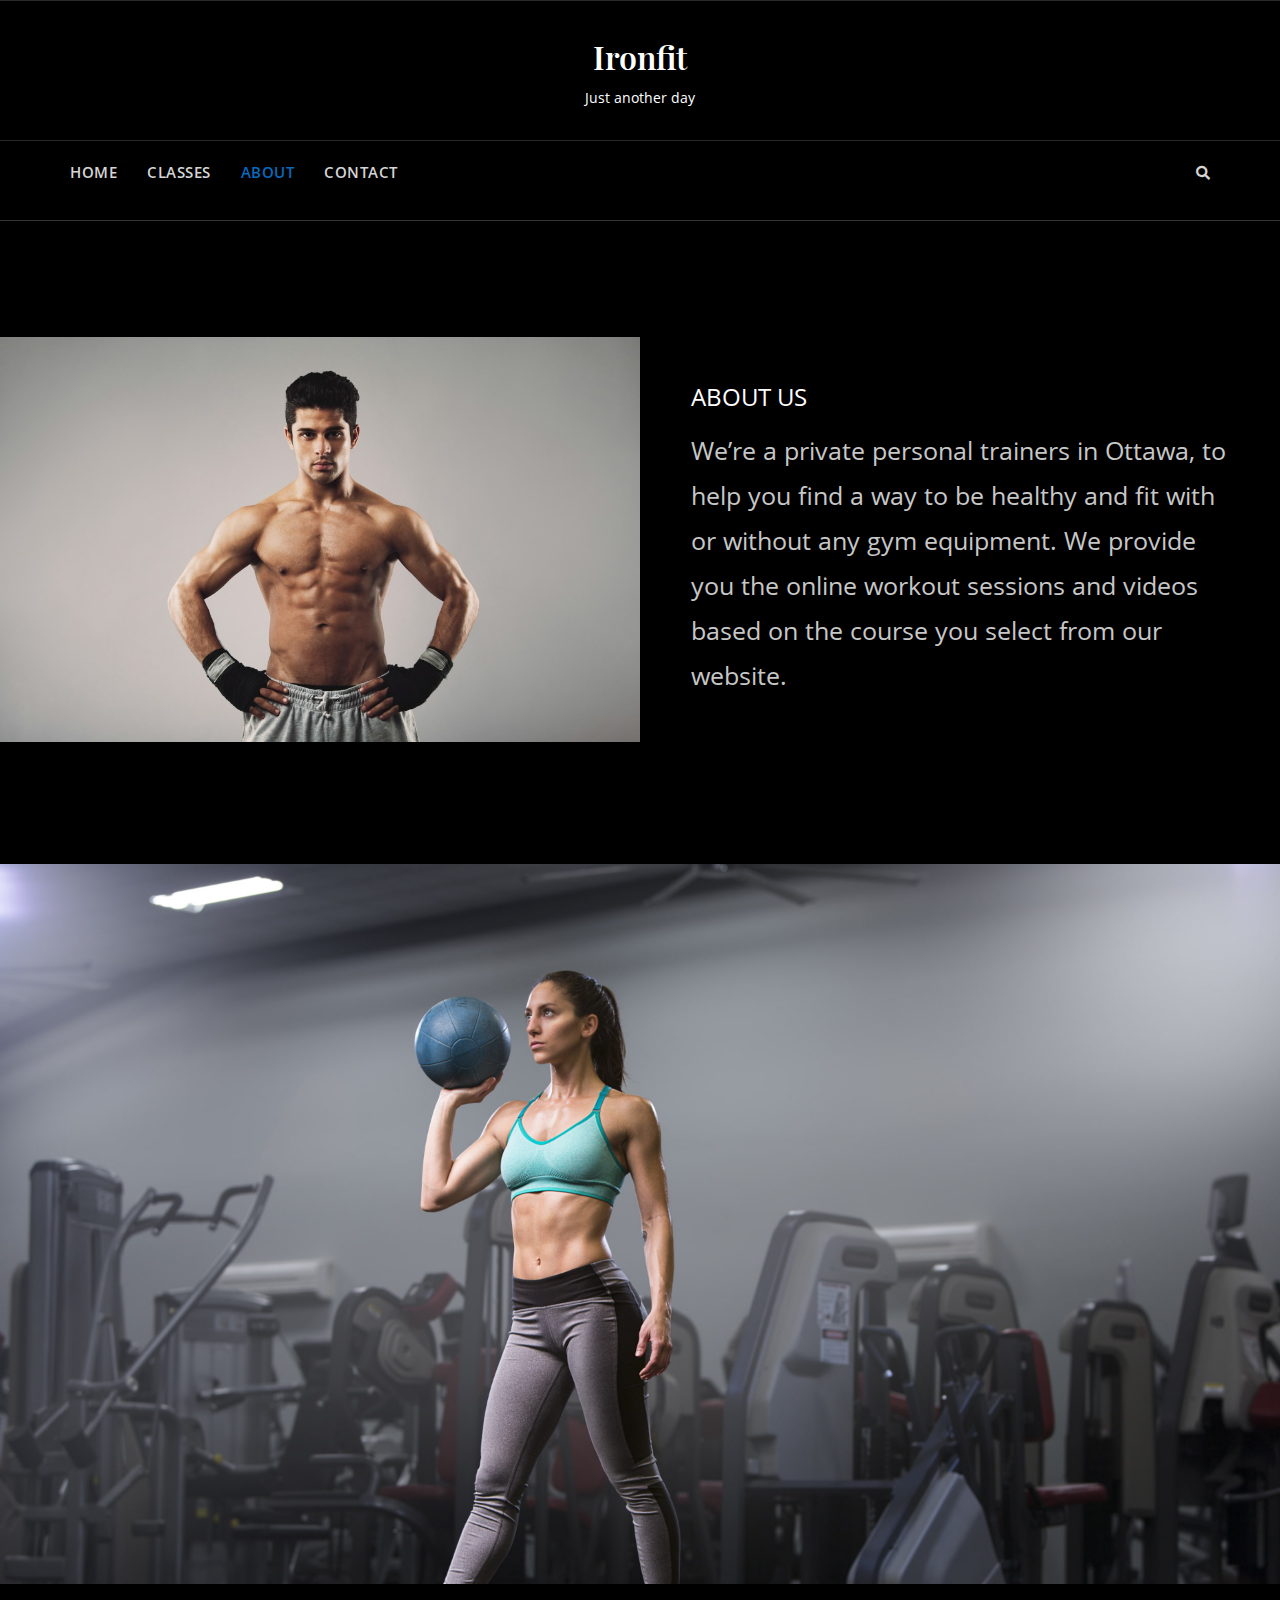
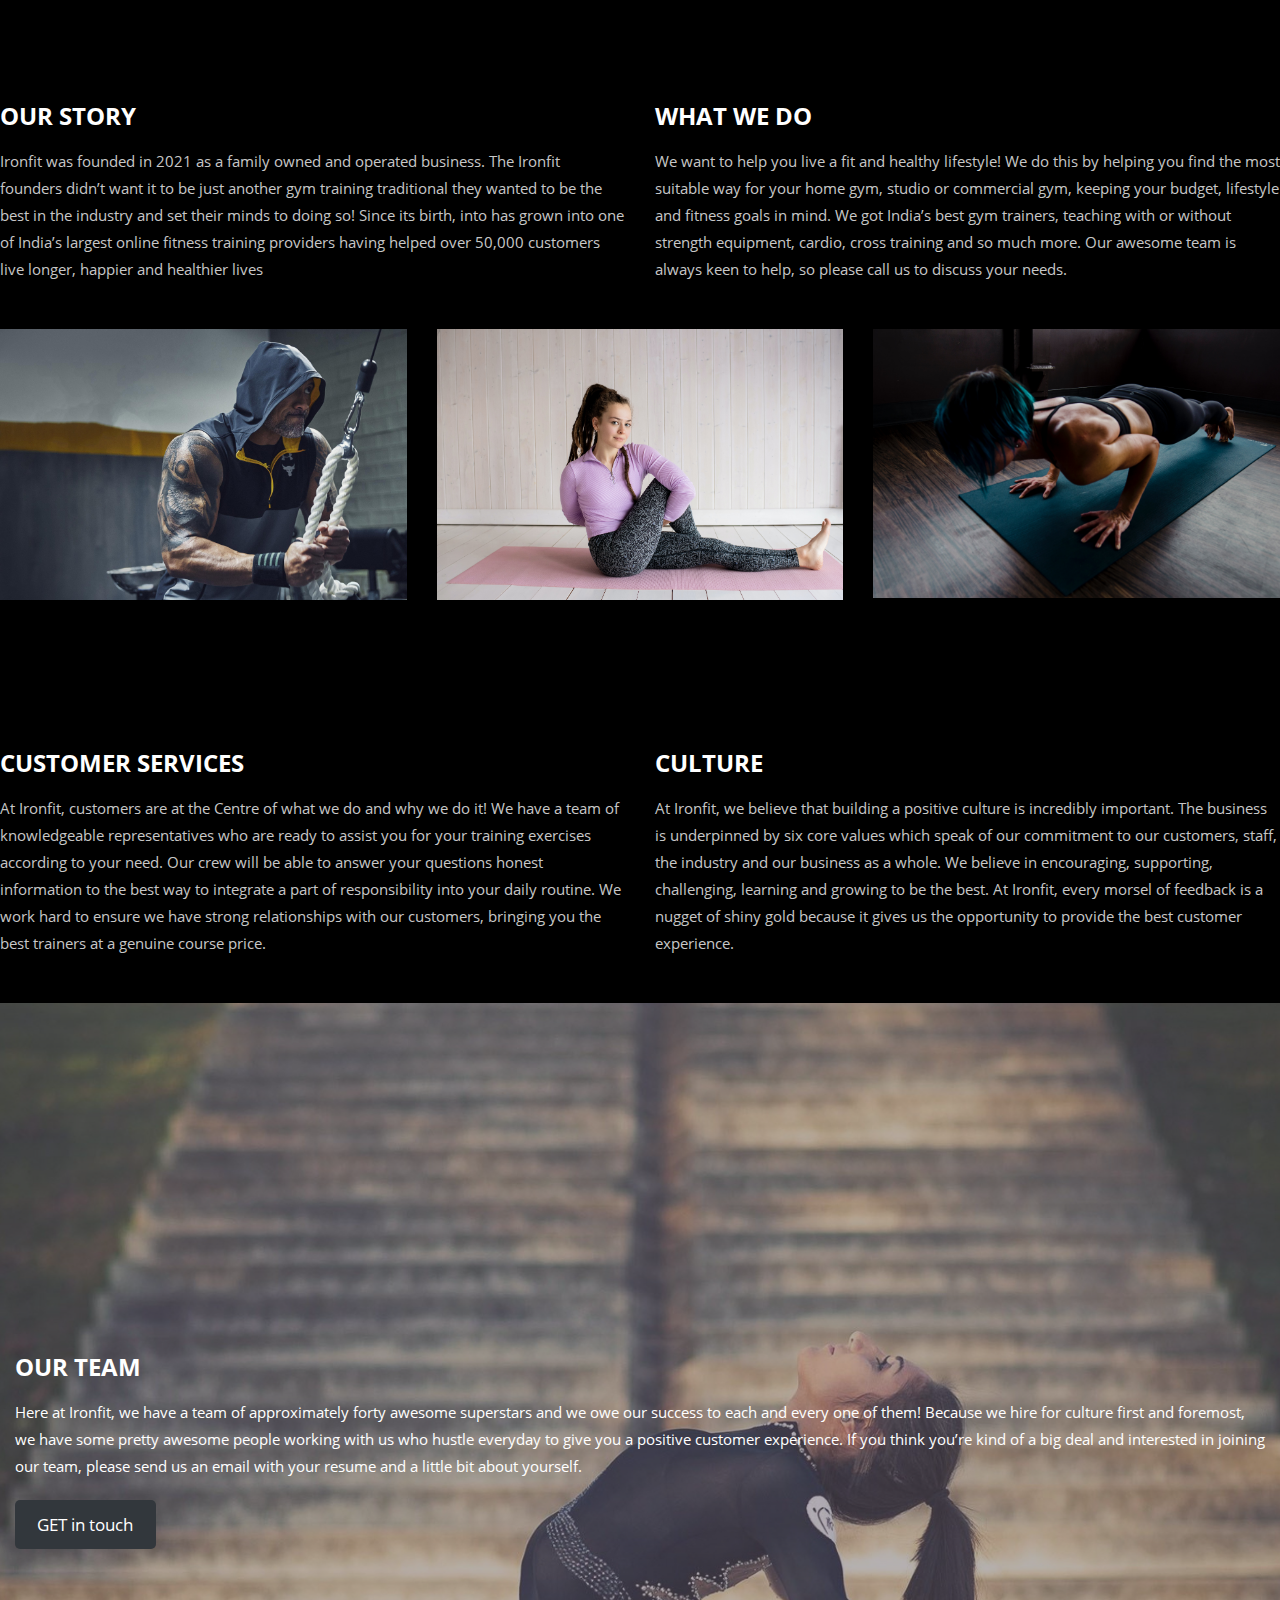
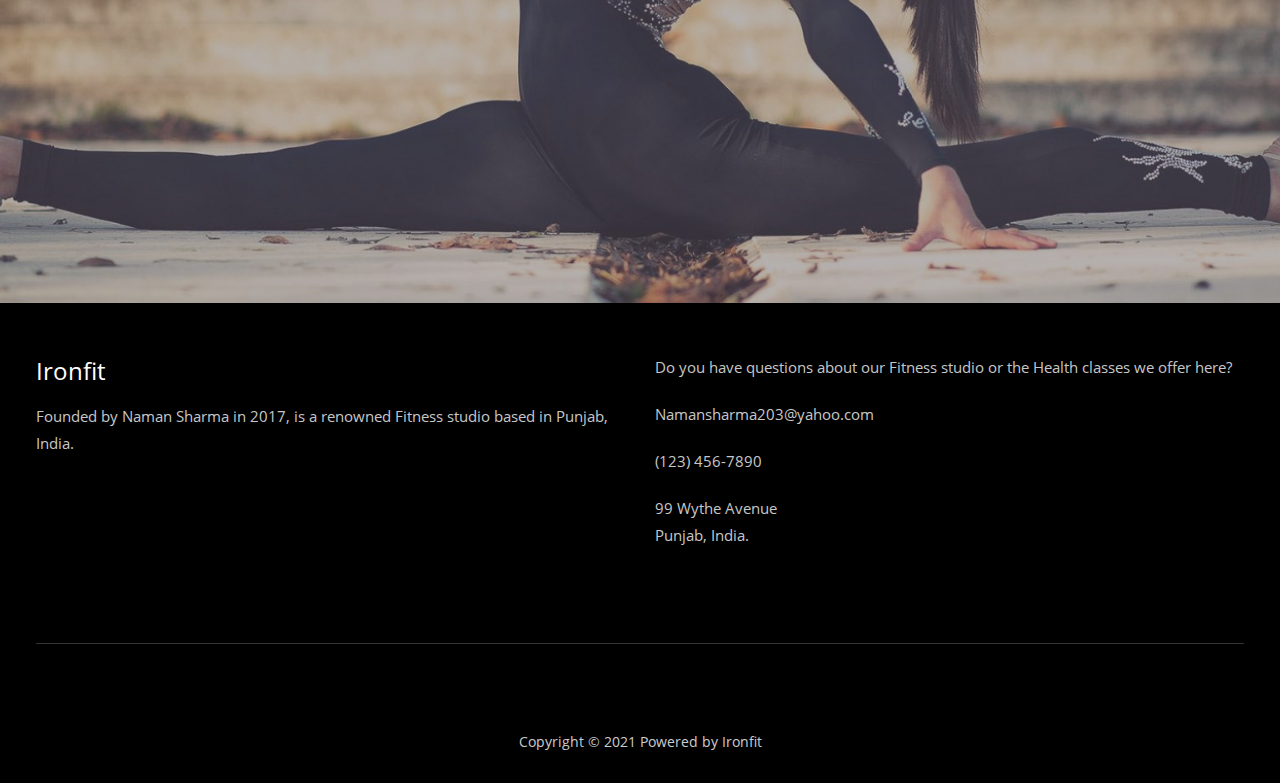
==== commit eb60dc76: "v15" ====
--- a/About/index.html
+++ b/About/index.html
@@ -100,10 +100,10 @@
 				<div class="col-lg-10 d-none d-lg-block">
 					<nav id="site-navigation" class="main-navigation d-none d-lg-flex">
 						<button class="menu-toggle" aria-controls="primary-menu" aria-expanded="false">Primary Menu</button>
-						<ul id="primary-menu" class="menu nav-menu"><li id="menu-item-166" class="menu-item menu-item-type-post_type menu-item-object-page menu-item-166"><a href="#">HOME</a></li>
-<li id="menu-item-165" class="menu-item menu-item-type-post_type menu-item-object-page menu-item-165"><a href="#">CLASSES</a></li>
-<li id="menu-item-37" class="menu-item menu-item-type-post_type menu-item-object-page current-menu-item page_item page-item-28 current_page_item menu-item-37"><a href="#" aria-current="page">ABOUT</a></li>
-<li id="menu-item-39" class="menu-item menu-item-type-post_type menu-item-object-page menu-item-39"><a href="#">CONTACT</a></li>
+						<ul id="primary-menu" class="menu nav-menu"><li id="menu-item-166" class="menu-item menu-item-type-post_type menu-item-object-page menu-item-166"><a href="https://manmohansharma1999.github.io/Ironfit.github.io/index.html">HOME</a></li>
+<li id="menu-item-165" class="menu-item menu-item-type-post_type menu-item-object-page menu-item-165"><a href="https://manmohansharma1999.github.io/Ironfit.github.io/Classes/index.html">CLASSES</a></li>
+<li id="menu-item-37" class="menu-item menu-item-type-post_type menu-item-object-page current-menu-item page_item page-item-28 current_page_item menu-item-37"><a href="https://manmohansharma1999.github.io/Ironfit.github.io/About/index.html" aria-current="page">ABOUT</a></li>
+<li id="menu-item-39" class="menu-item menu-item-type-post_type menu-item-object-page menu-item-39"><a href="https://manmohansharma1999.github.io/Ironfit.github.io/contact/index.html">CONTACT</a></li>
 </ul>											</nav><!-- #site-navigation -->
 				</div>
 				<div class="col-lg-2 d-none d-lg-block">
@@ -335,8 +335,7 @@
 				<div class="footer-desc-wrap">
 					
 <div class="site-info">
-	Copyright © 2021 Bosa Blog Dark. Powered by	<a href="#" target="_blank">
-		Bosa Themes	</a>
+	Copyright © 2021 Powered by Ironfit
 </div><!-- .site-info -->									</div>
 			</div>
 		</div>
@@ -372,4 +371,4 @@
 </body>
 </html>
 
-<!--This file was exported by "Export WP Page to Static HTML" plugin which created by ReCorp (https://myrecorp.com) -->+<!--This file was exported by "Export WP Page to Static HTML" plugin which created by ReCorp (https://myrecorp.com) -->
